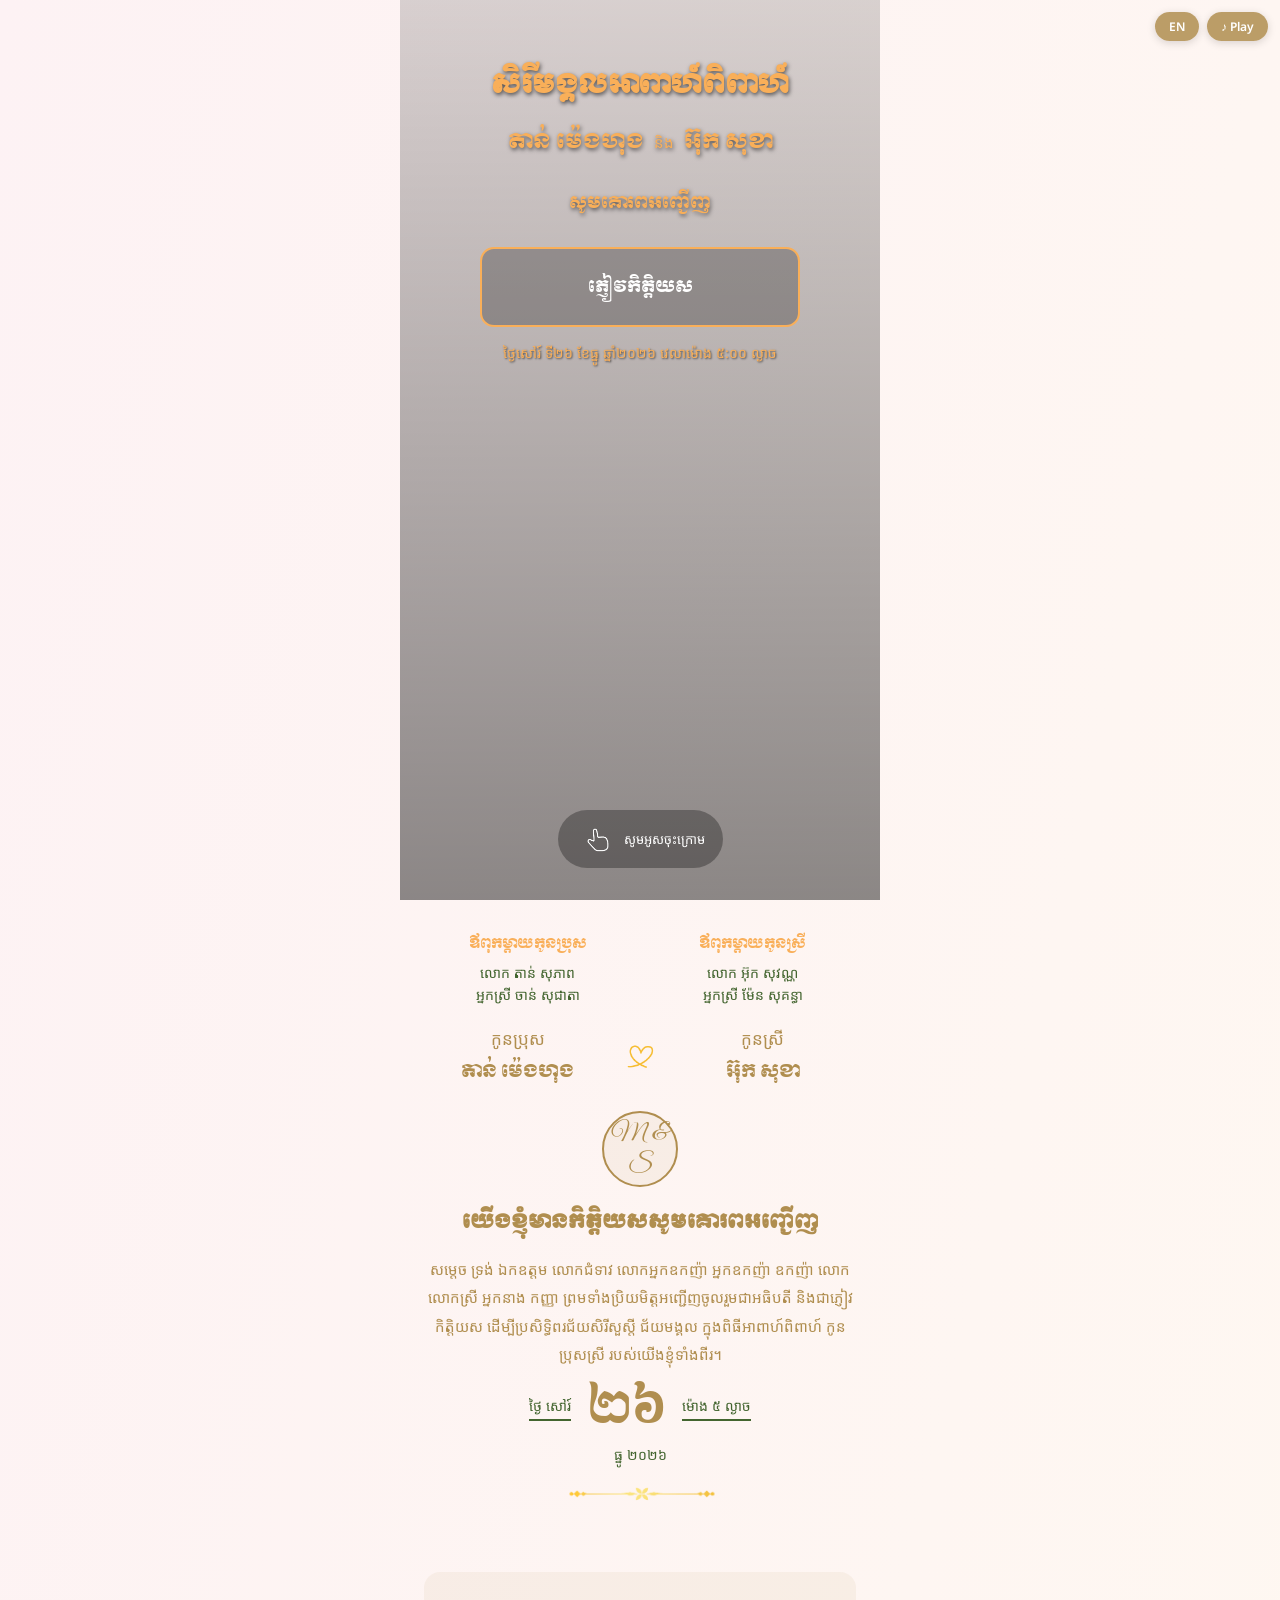
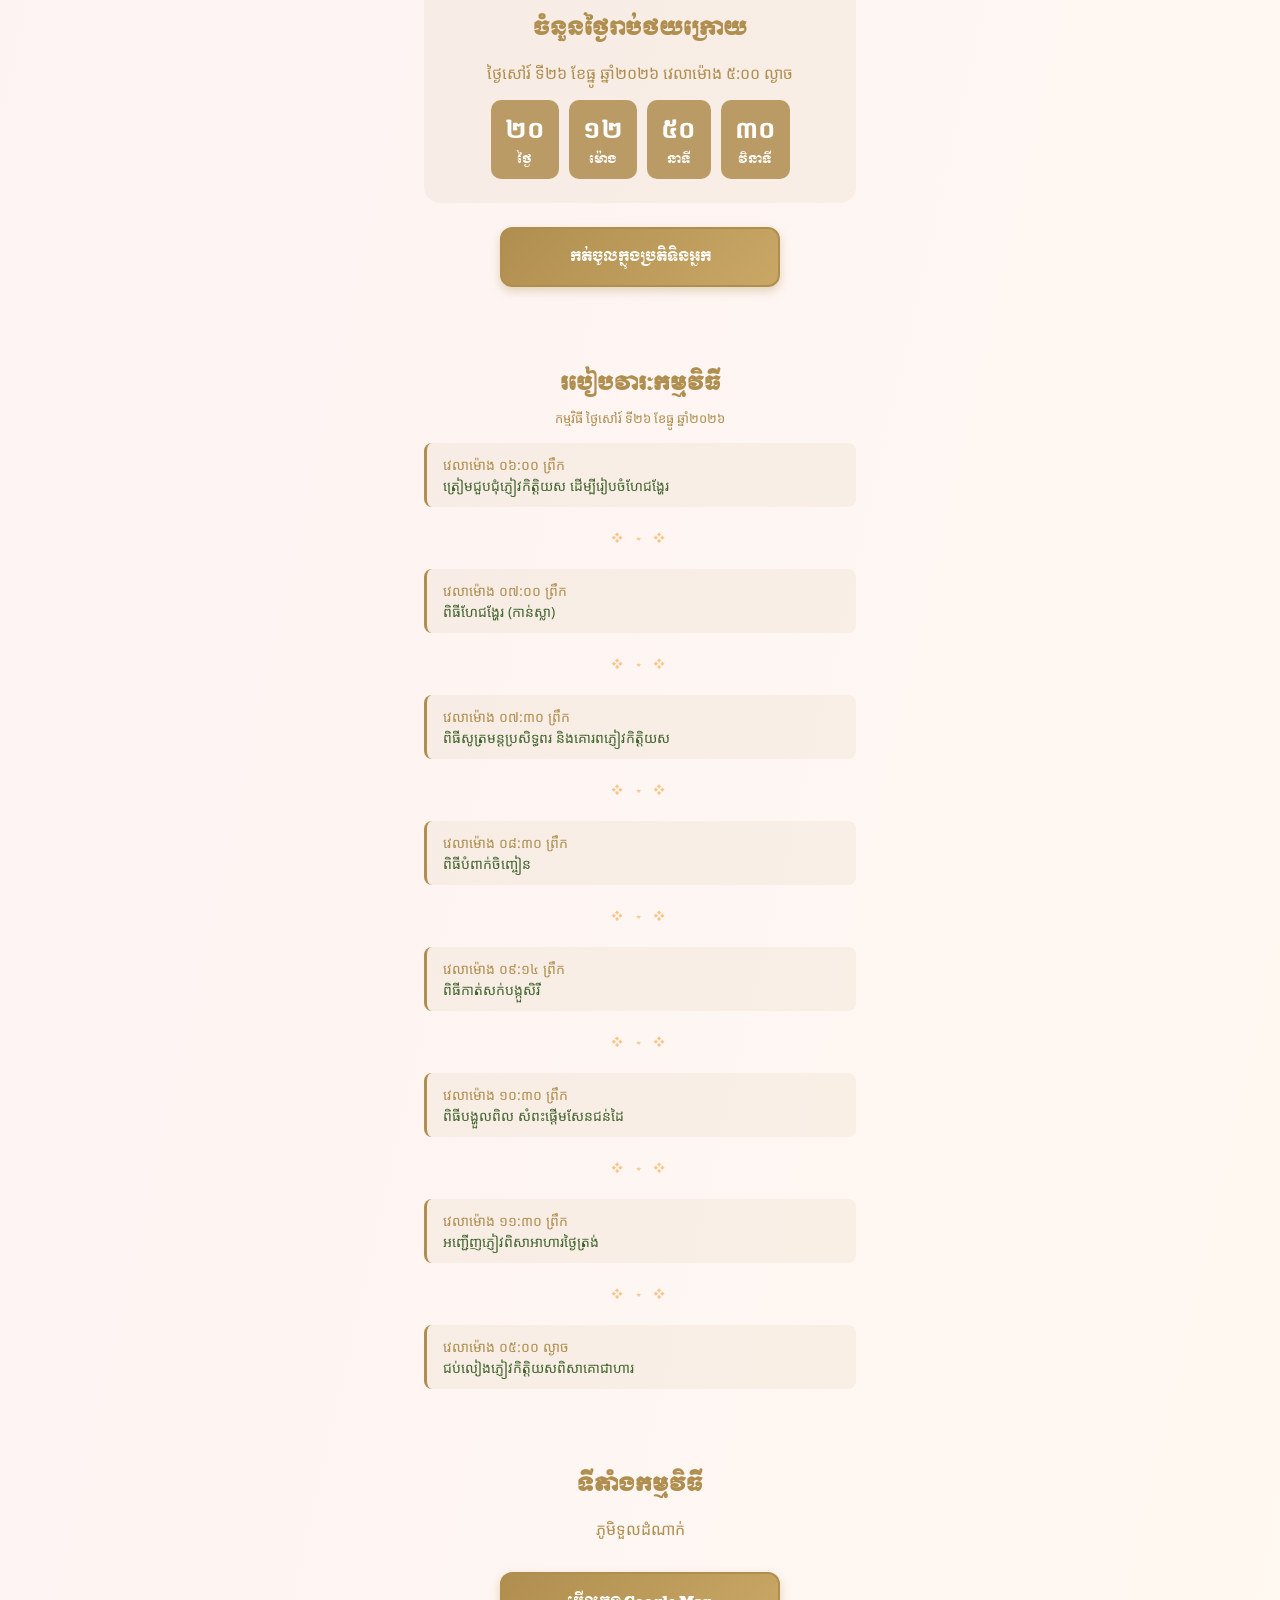
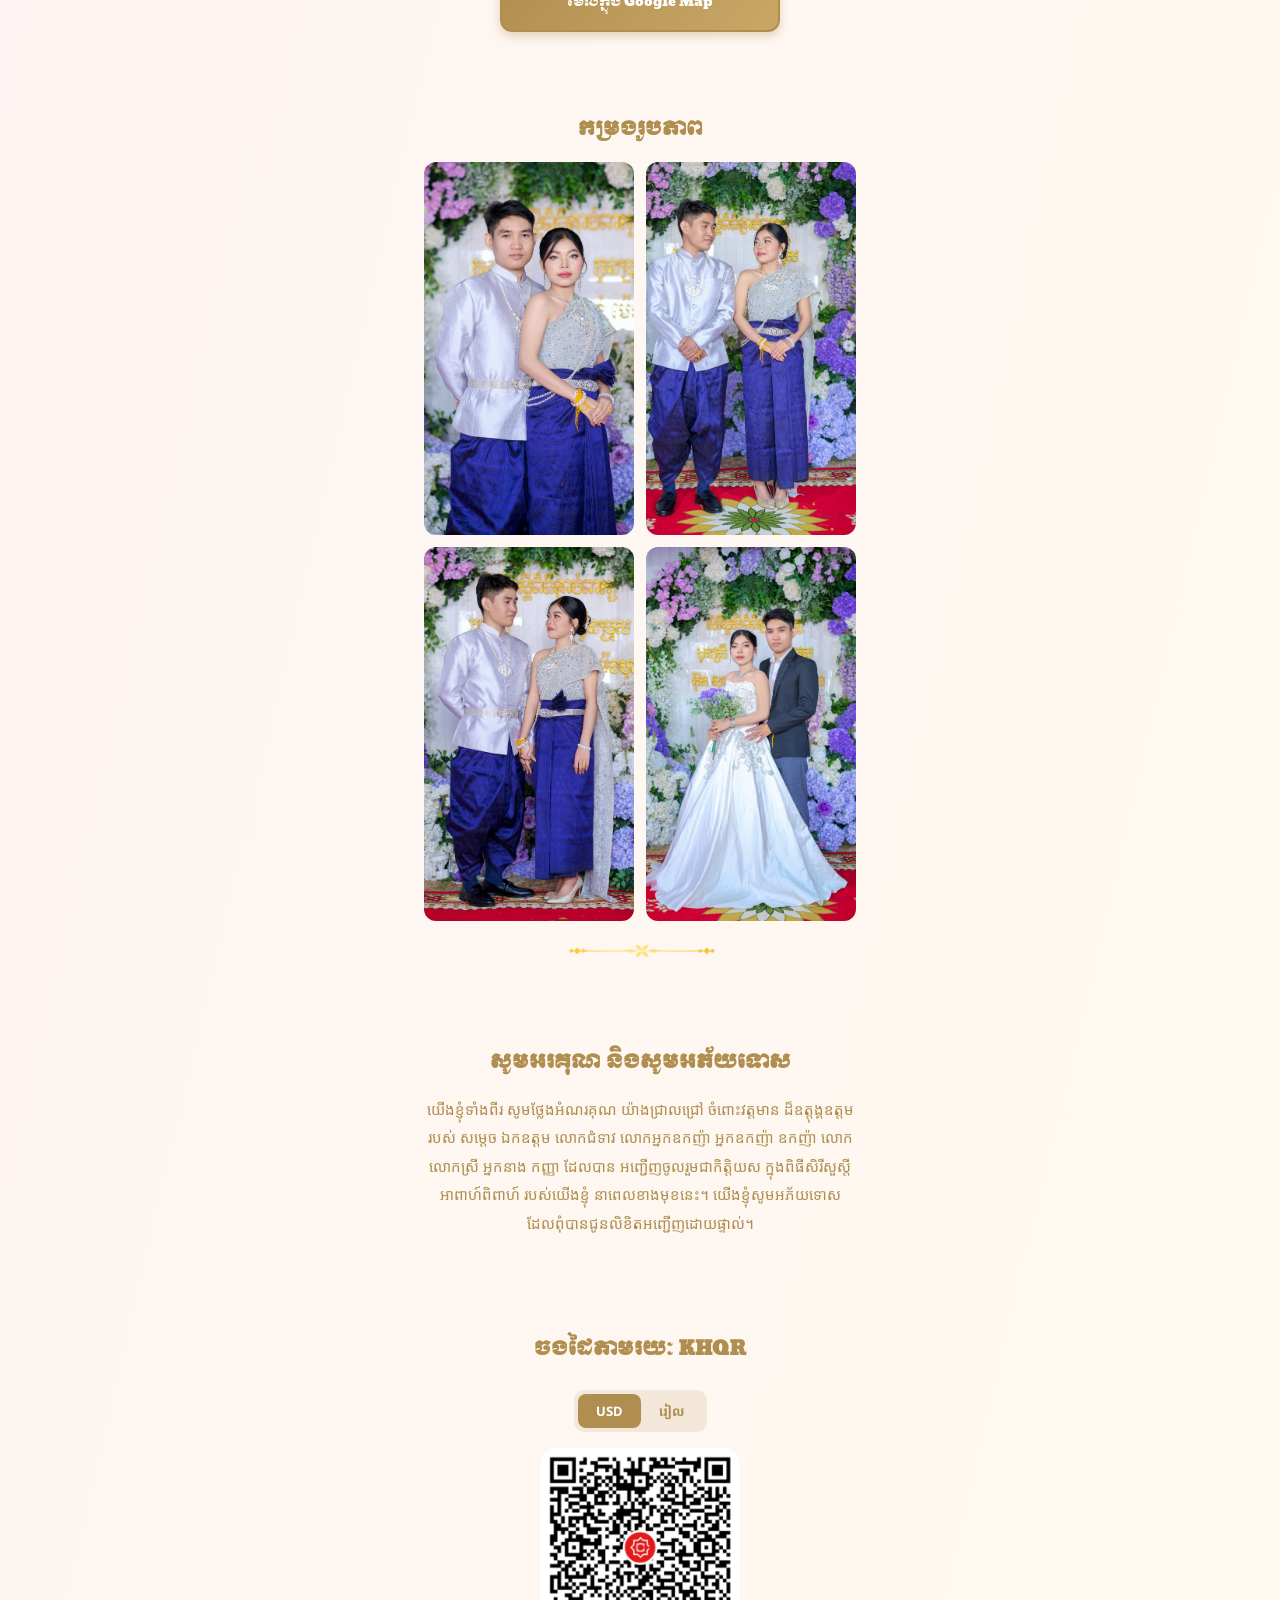
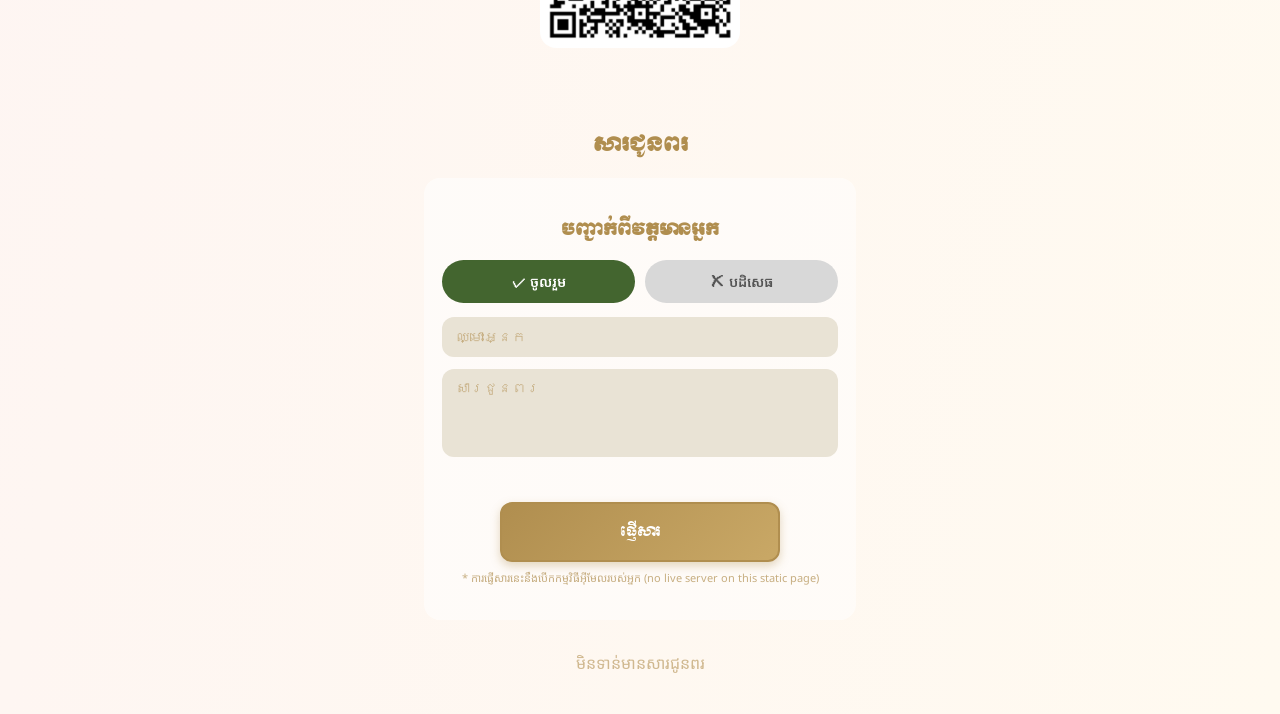
==== docs/index.html @ c8a04f52 "Expand wedding schedule with full ceremony program, remove bold text Adds the 8-step traditional cer" ====
<!DOCTYPE html>
<html lang="km">
<head>
  <meta charset="UTF-8" />
  <meta name="viewport" content="width=device-width, initial-scale=1, viewport-fit=cover" />
  <title>អាពាហ៍ពិពាហ៍ តាន់ ម៉េងហុង & អ៊ុក សុខា</title>
  <meta name="description" content="សូមគោរពអញ្ជើញ តាន់ ម៉េងហុង និង អ៊ុក សុខា" />
  <link rel="stylesheet" href="./css/style.css" />
</head>
<body>
  <div class="floating-controls">
    <button class="pill-btn" id="lang-toggle">EN</button>
    <button class="pill-btn" id="music-toggle">♪ Play</button>
  </div>

  <div class="page">

    <!-- ===== Cover / Hero ===== -->
    <section class="hero" style="background-image: url('https://images.unsplash.com/photo-1519741497674-611481863552?w=900&q=80');">
      <h1 class="khmer-title" data-km="សិរីមង្គលអាពាហ៍ពិពាហ៍" data-en="Wedding Ceremony">សិរីមង្គលអាពាហ៍ពិពាហ៍</h1>

      <div class="names-row khmer-title">
        <span>តាន់ ម៉េងហុង</span>
        <span style="font-family: 'Noto Sans Khmer', sans-serif; font-size: 15px;">និង</span>
        <span>អ៊ុក សុខា</span>
      </div>

      <p class="greeting khmer-title" data-km="សូមគោរពអញ្ជើញ" data-en="You are cordially invited">សូមគោរពអញ្ជើញ</p>

      <div class="guest-frame khmer-title" role="img" aria-label="Guest name">
        <span id="guest-name">ភ្ញៀវកិត្តិយស</span>
      </div>

      <p class="event-datetime" data-km="ថ្ងៃសៅរ៍ ទី២៦ ខែធ្នូ ឆ្នាំ២០២៦ វេលាម៉ោង ៥:០០ ល្ងាច" data-en="Saturday, 26 December 2026, 5:00 PM">
        ថ្ងៃសៅរ៍ ទី២៦ ខែធ្នូ ឆ្នាំ២០២៦ វេលាម៉ោង ៥:០០ ល្ងាច
      </p>

      <div class="scroll-indicator">
        <img src="./img/scroll.gif" alt="scroll down" />
        <div>
          <div data-km="សូមអូសចុះក្រោម" data-en="Scroll down">សូមអូសចុះក្រោម</div>
        </div>
      </div>
    </section>

    <!-- ===== Couple / Invitation body ===== -->
    <section id="invitation">
      <div class="parents-row reveal">
        <div class="parents-col">
          <div class="side-label">ឪពុកម្តាយកូនប្រុស</div>
          <div class="parent-name">លោក តាន់ សុភាព</div>
          <div class="parent-name">អ្នកស្រី ចាន់ សុជាតា</div>
        </div>
        <div class="parents-col">
          <div class="side-label">ឪពុកម្តាយកូនស្រី</div>
          <div class="parent-name">លោក អ៊ុក សុវណ្ណ</div>
          <div class="parent-name">អ្នកស្រី ម៉ែន សុគន្ធា</div>
        </div>
      </div>

      <div class="couple-row reveal">
        <div class="couple-col">
          <div class="label">កូនប្រុស</div>
          <div class="name">តាន់ ម៉េងហុង</div>
        </div>
        <img class="heart" src="./img/heartgold.png" alt="heart" />
        <div class="couple-col">
          <div class="label">កូនស្រី</div>
          <div class="name">អ៊ុក សុខា</div>
        </div>
      </div>

      <div class="monogram-badge reveal">
        <div class="ring">M & S</div>
      </div>

      <h2 class="reveal" data-km="យើងខ្ញុំមានកិត្តិយសសូមគោរពអញ្ជើញ" data-en="With great honor, we invite you">យើងខ្ញុំមានកិត្តិយសសូមគោរពអញ្ជើញ</h2>
      <p class="invitation-body reveal">សម្តេច ទ្រង់ ឯកឧត្តម លោកជំទាវ លោកអ្នកឧកញ៉ា អ្នកឧកញ៉ា ឧកញ៉ា លោក លោកស្រី អ្នកនាង កញ្ញា ព្រមទាំងប្រិយមិត្តអញ្ជើញចូលរួមជាអធិបតី និងជាភ្ញៀវកិត្តិយស ដើម្បីប្រសិទ្ធិពរជ័យសិរីសួស្តី ជ័យមង្គល ក្នុងពិធីអាពាហ៍ពិពាហ៍ កូនប្រុសស្រី របស់យើងខ្ញុំទាំងពីរ។</p>

      <div class="save-the-date reveal">
        <span class="day-name">ថ្ងៃ សៅរ៍</span>
        <span class="day-number">២៦</span>
        <span class="time-short">ម៉ោង ៥ ល្ងាច</span>
      </div>
      <div class="save-the-date-month reveal">ធ្នូ ២០២៦</div>

      <img class="divider-img reveal" src="./img/underline-kbach-2.png" alt="" />
    </section>

    <!-- ===== Countdown ===== -->
    <section>
      <div class="countdown-wrap reveal zoom">
        <h2 data-km="ចំនួនថ្ងៃរាប់ថយក្រោយ" data-en="Counting down">ចំនួនថ្ងៃរាប់ថយក្រោយ</h2>
        <p>ថ្ងៃសៅរ៍ ទី២៦ ខែធ្នូ ឆ្នាំ២០២៦ វេលាម៉ោង ៥:០០ ល្ងាច</p>
        <div class="countdown-grid" id="countdown" data-target="2026-12-26T17:00:00">
          <div class="countdown-box"><span class="num" id="cd-days">០</span><span class="unit">ថ្ងៃ</span></div>
          <div class="countdown-box"><span class="num" id="cd-hours">០</span><span class="unit">ម៉ោង</span></div>
          <div class="countdown-box"><span class="num" id="cd-mins">០</span><span class="unit">នាទី</span></div>
          <div class="countdown-box"><span class="num" id="cd-secs">០</span><span class="unit">វិនាទី</span></div>
        </div>
      </div>
      <button class="btn-gold reveal" id="add-calendar"
        data-datetime="2026-12-26T17:00:00"
        data-title="អាពាហ៍ពិពាហ៍ តាន់ ម៉េងហុង & អ៊ុក សុខា"
        data-location="ភូមិទួលដំណាក់">
        កត់ចូលក្នុងប្រតិទិនអ្នក
      </button>
    </section>

    <!-- ===== Schedule ===== -->
    <section id="schedule">
      <h2 class="reveal" data-km="របៀបវារៈកម្មវិធី" data-en="Program Schedule">របៀបវារៈកម្មវិធី</h2>
      <p class="schedule-subtitle reveal">កម្មវិធី ថ្ងៃសៅរ៍ ទី២៦ ខែធ្នូ ឆ្នាំ២០២៦</p>
      <div class="schedule-list">
        <div class="schedule-item reveal">
          <span class="time">វេលាម៉ោង ០៦:០០ ព្រឹក</span>
          <span class="title">ត្រៀមជួបជុំភ្ញៀវកិត្តិយស ដើម្បីរៀបចំហែជង្ហែរ</span>
        </div>
        <div class="flourish-divider">❖ ⋆ ❖</div>
        <div class="schedule-item reveal">
          <span class="time">វេលាម៉ោង ០៧:០០ ព្រឹក</span>
          <span class="title">ពិធីហែជង្ហែរ (កាន់ស្លា)</span>
        </div>
        <div class="flourish-divider">❖ ⋆ ❖</div>
        <div class="schedule-item reveal">
          <span class="time">វេលាម៉ោង ០៧:៣០ ព្រឹក</span>
          <span class="title">ពិធីសូត្រមន្តប្រសិទ្ធពរ និងគោរពភ្ញៀវកិត្តិយស</span>
        </div>
        <div class="flourish-divider">❖ ⋆ ❖</div>
        <div class="schedule-item reveal">
          <span class="time">វេលាម៉ោង ០៨:៣០ ព្រឹក</span>
          <span class="title">ពិធីបំពាក់ចិញ្ចៀន</span>
        </div>
        <div class="flourish-divider">❖ ⋆ ❖</div>
        <div class="schedule-item reveal">
          <span class="time">វេលាម៉ោង ០៩:១៤ ព្រឹក</span>
          <span class="title">ពិធីកាត់សក់បង្កួសិរី</span>
        </div>
        <div class="flourish-divider">❖ ⋆ ❖</div>
        <div class="schedule-item reveal">
          <span class="time">វេលាម៉ោង ១០:៣០ ព្រឹក</span>
          <span class="title">ពិធីបង្ហួលពិល សំពះផ្ដើមសែនជន់ដៃ</span>
        </div>
        <div class="flourish-divider">❖ ⋆ ❖</div>
        <div class="schedule-item reveal">
          <span class="time">វេលាម៉ោង ១១:៣០ ព្រឹក</span>
          <span class="title">អញ្ជើញភ្ញៀវពិសាអាហារថ្ងៃត្រង់</span>
        </div>
        <div class="flourish-divider">❖ ⋆ ❖</div>
        <div class="schedule-item reveal">
          <span class="time">វេលាម៉ោង ០៥:០០ ល្ងាច</span>
          <span class="title">ជប់លៀងភ្ញៀវកិត្តិយសពិសាគោជាហារ</span>
        </div>
      </div>
    </section>

    <!-- ===== Location ===== -->
    <section id="location">
      <h2 class="reveal" data-km="ទីតាំងកម្មវិធី" data-en="Venue">ទីតាំងកម្មវិធី</h2>
      <p class="reveal">ភូមិទួលដំណាក់</p>
      <a class="btn-gold reveal" style="margin-top:16px; display:inline-flex;"
         href="https://www.google.com/maps?q=%E1%9E%97%E1%9E%BC%E1%9E%98%E1%9E%B7%E1%9E%91%E1%9E%BD%E1%9E%9B%E1%9E%8A%E1%9F%86%E1%9E%8E%E1%9E%B6%E1%9E%80%E1%9F%8B"
         target="_blank" rel="noopener noreferrer">
        មើលក្នុង Google Map
      </a>
    </section>

    <!-- ===== Gallery ===== -->
    <section id="gallery">
      <h2 class="reveal" data-km="កម្រងរូបភាព" data-en="Photo Gallery">កម្រងរូបភាព</h2>
      <div class="gallery-grid">
        <img class="reveal" src="./img/gallery_1.jpg" alt="Photo" loading="lazy" />
        <img class="reveal" src="./img/gallery_2.jpg" alt="Photo" loading="lazy" />
        <img class="reveal" src="./img/gallery_3.jpg" alt="Photo" loading="lazy" />
        <img class="reveal" src="./img/gallery_4.jpg" alt="Photo" loading="lazy" />
      </div>
      <img class="divider-img reveal" src="./img/underline-kbach-2.png" alt="" />
    </section>
    <div class="lightbox" id="lightbox">
      <img id="lightbox-img" src="" alt="" />
    </div>

    <!-- ===== Thank you ===== -->
    <section>
      <h2 class="reveal" data-km="សូមអរគុណ និងសូមអភ័យទោស" data-en="Thank You">សូមអរគុណ និងសូមអភ័យទោស</h2>
      <p class="invitation-body reveal">យើងខ្ញុំទាំងពីរ សូមថ្លែងអំណរគុណ យ៉ាងជ្រាលជ្រៅ ចំពោះវត្តមាន ដ៏ឧត្តុង្គឧត្តមរបស់ សម្តេច ឯកឧត្តម លោកជំទាវ លោកអ្នកឧកញ៉ា អ្នកឧកញ៉ា ឧកញ៉ា លោក លោកស្រី អ្នកនាង កញ្ញា ដែលបាន អញ្ជើញចូលរួមជាកិត្តិយស ក្នុងពិធីសិរីសួស្តីអាពាហ៍ពិពាហ៍ របស់យើងខ្ញុំ នាពេលខាងមុខនេះ។ យើងខ្ញុំសូមអភ័យទោស ដែលពុំបានជូនលិខិតអញ្ជើញដោយផ្ទាល់។</p>
    </section>

    <!-- ===== KHQR ===== -->
    <section id="khqr">
      <h2 class="reveal" data-km="ចងដៃតាមរយៈ KHQR" data-en="Gift via KHQR">ចងដៃតាមរយៈ KHQR</h2>
      <div class="qr-toggle reveal">
        <button id="qr-usd-btn" class="active">USD</button>
        <button id="qr-khr-btn">រៀល</button>
      </div>
      <div class="qr-image-wrap reveal">
        <img id="qr-image" src="./img/qr_usd.png"
             data-usd="./img/qr_usd.png"
             data-khr="" alt="KHQR" />
      </div>
    </section>

    <!-- ===== RSVP / Wishes ===== -->
    <section id="messages">
      <h2 class="reveal" data-km="សារជូនពរ" data-en="Wishes">សារជូនពរ</h2>
      <div class="rsvp-card reveal">
        <h2 style="font-size:16px;" data-km="បញ្ជាក់ពីវត្តមានអ្នក" data-en="Confirm your attendance">បញ្ជាក់ពីវត្តមានអ្នក</h2>
        <form id="rsvp-form" data-contact-email="">
          <input type="hidden" id="rsvp-status" name="status" value="attend" />
          <div class="rsvp-toggle">
            <button type="button" id="rsvp-attend">✓ ចូលរួម</button>
            <button type="button" id="rsvp-decline">✗ បដិសេធ</button>
          </div>
          <input type="text" name="name" placeholder="ឈ្មោះអ្នក" required />
          <textarea name="message" rows="4" placeholder="សារជូនពរ" required></textarea>
          <div class="error-text" id="rsvp-error"></div>
          <button type="submit" class="btn-gold" style="width:100%;">ផ្ញើសារ</button>
        </form>
        <p style="font-size:11px; opacity:0.7; margin-top:8px;">* ការផ្ញើសារនេះនឹងបើកកម្មវិធីអ៊ីមែលរបស់អ្នក (no live server on this static page)</p>
      </div>

      <div class="wishes-wall" id="wishes-wall">
        <div class="empty-wishes" id="empty-wishes">មិនទាន់មានសារជូនពរ</div>
      </div>
    </section>

    <!-- ===== Footer ===== -->
  </div>

  <script src="./js/main.js"></script>
</body>
</html>
---- docs/css/style.css ----
@import url("https://fonts.googleapis.com/css2?family=Moul&family=Noto+Sans+Khmer:wght@300;400;500;600;700&family=Battambang:wght@400;700&family=Great+Vibes&display=swap");

:root {
  --gold: #b08e4f;
  --gold-light: #f9af59;
  --green-dark: #43652f;
  --pink: #fdf2f4;
  --yellow: #fffaf0;
  --cream: #fffdf8;
  --rose: #f43f5e;
}

* {
  box-sizing: border-box;
}

html,
body {
  margin: 0;
  padding: 0;
  font-family: "Noto Sans Khmer", "Battambang", sans-serif;
  background: linear-gradient(to bottom right, var(--pink), var(--yellow));
  color: var(--gold);
  -webkit-font-smoothing: antialiased;
}

.khmer-title {
  font-family: "Moul", "Noto Sans Khmer", sans-serif;
}

a {
  text-decoration: none;
  color: inherit;
}

img {
  max-width: 100%;
  display: block;
}

button {
  font-family: inherit;
  cursor: pointer;
}

.page {
  max-width: 480px;
  margin: 0 auto;
  min-height: 100vh;
  position: relative;
  overflow: hidden;
}

/* ---------- Language toggle + music toggle (floating) ---------- */
.floating-controls {
  position: fixed;
  top: 12px;
  right: 12px;
  z-index: 50;
  display: flex;
  gap: 8px;
}

.pill-btn {
  background: rgba(176, 142, 79, 0.85);
  color: #fff;
  border: none;
  border-radius: 999px;
  padding: 6px 14px;
  font-size: 12px;
  font-weight: 600;
  box-shadow: 0 2px 8px rgba(0, 0, 0, 0.15);
  display: flex;
  align-items: center;
  gap: 4px;
}

/* ---------- Hero / Cover ---------- */
.hero {
  position: relative;
  min-height: 100vh;
  background-size: cover;
  background-position: center;
  display: flex;
  flex-direction: column;
  align-items: center;
  justify-content: flex-start;
  text-align: center;
  padding: 48px 24px 32px;
  color: var(--gold-light);
}

.hero::before {
  content: "";
  position: absolute;
  inset: 0;
  background: linear-gradient(to bottom, rgba(0, 0, 0, 0.15), rgba(0, 0, 0, 0.45));
  z-index: 0;
}

.hero > * {
  position: relative;
  z-index: 1;
}

.hero h1 {
  font-size: 26px;
  line-height: 1.6;
  text-shadow: 1px 2px 4px rgba(0, 0, 0, 0.6);
  margin: 16px 0 0;
}

.hero .names-row {
  display: flex;
  align-items: center;
  justify-content: center;
  gap: 10px;
  margin-top: 18px;
  font-size: 20px;
  text-shadow: 1px 2px 4px rgba(0, 0, 0, 0.6);
}

.hero .greeting {
  margin-top: 28px;
  font-size: 16px;
  text-shadow: 1px 2px 4px rgba(0, 0, 0, 0.6);
}

.guest-frame {
  margin: 14px auto 0;
  width: 100%;
  max-width: 320px;
  min-height: 80px;
  border: 2px solid var(--gold-light);
  border-radius: 14px;
  background: rgba(0, 0, 0, 0.25);
  display: flex;
  align-items: center;
  justify-content: center;
  padding: 10px 16px;
  font-size: 16px;
  color: #fff;
}

.hero .event-datetime {
  margin-top: 16px;
  font-size: 14px;
  text-shadow: 1px 1px 2px rgba(0, 0, 0, 0.6);
}

.scroll-indicator {
  margin-top: auto;
  padding-top: 32px;
  display: inline-flex;
  align-items: center;
  gap: 10px;
  background: rgba(0, 0, 0, 0.3);
  border-radius: 999px;
  padding: 10px 18px;
  color: #fff;
  font-size: 13px;
}

.scroll-indicator img {
  width: 38px;
}

/* ---------- Section base ---------- */
section {
  padding: 32px 24px;
  text-align: center;
}

section h2 {
  font-family: "Moul", sans-serif;
  font-size: 19px;
  color: var(--gold);
  margin-bottom: 16px;
}

.divider-img {
  width: 160px;
  margin: 16px auto 0;
}

/* ---------- Couple / invitation ---------- */
.couple-row {
  display: flex;
  align-items: center;
  justify-content: center;
  gap: 14px;
  margin-bottom: 24px;
}

.couple-col {
  flex: 1;
}

.couple-col .label {
  font-size: 17px;
  color: var(--gold);
  margin-bottom: 6px;
}

.couple-col .name {
  font-family: "Moul", sans-serif;
  font-size: 17px;
  color: var(--gold);
}

.couple-row .heart {
  width: 30px;
  flex-shrink: 0;
}

section .invitation-body {
  font-size: 15px;
  line-height: 1.9;
  color: var(--gold);
}

section h2.left {
  font-size: 17px;
}

/* ---------- Parents row ---------- */
.parents-row {
  display: flex;
  gap: 18px;
  justify-content: center;
  margin-bottom: 20px;
}

.parents-col {
  flex: 1;
  text-align: center;
}

.parents-col .side-label {
  font-family: "Moul", sans-serif;
  font-size: 13px;
  color: var(--gold-light);
  margin-bottom: 6px;
}

.parents-col .parent-name {
  font-size: 14px;
  color: var(--green-dark);
  line-height: 1.6;
}

/* ---------- Monogram badge ---------- */
.monogram-badge {
  display: flex;
  align-items: center;
  justify-content: center;
  margin: 8px auto 18px;
}

.monogram-badge .ring {
  width: 76px;
  height: 76px;
  border-radius: 50%;
  border: 2px solid var(--gold);
  background: rgba(176, 142, 79, 0.08);
  display: flex;
  align-items: center;
  justify-content: center;
  font-family: "Great Vibes", "Moul", cursive, sans-serif;
  font-size: 26px;
  color: var(--gold);
  letter-spacing: 1px;
}

/* ---------- Save-the-date block ---------- */
.save-the-date {
  display: flex;
  align-items: center;
  justify-content: center;
  gap: 16px;
  margin: 18px 0;
}

.save-the-date .day-name {
  font-size: 14px;
  color: var(--green-dark);
  border-bottom: 2px solid var(--green-dark);
  padding-bottom: 4px;
}

.save-the-date .day-number {
  font-family: "Moul", sans-serif;
  font-size: 44px;
  color: var(--gold);
  line-height: 1;
}

.save-the-date .time-short {
  font-size: 14px;
  color: var(--green-dark);
  border-bottom: 2px solid var(--green-dark);
  padding-bottom: 4px;
}

.save-the-date-month {
  text-align: center;
  font-size: 14px;
  color: var(--green-dark);
  margin-top: -4px;
}

/* ---------- Flourish divider (schedule items) ---------- */
.flourish-divider {
  text-align: center;
  color: var(--gold-light);
  font-size: 13px;
  letter-spacing: 4px;
  margin: 8px 0;
  opacity: 0.7;
}

/* ---------- Countdown ---------- */
.countdown-wrap {
  background: rgba(176, 142, 79, 0.08);
  border-radius: 16px;
  padding: 24px 12px;
}

.countdown-grid {
  display: flex;
  gap: 10px;
  justify-content: center;
  flex-wrap: wrap;
  margin-top: 16px;
}

.countdown-box {
  background: rgba(176, 142, 79, 0.85);
  color: #fff;
  border-radius: 10px;
  padding: 10px 14px;
  min-width: 64px;
}

.countdown-box .num {
  display: block;
  font-size: 26px;
  font-weight: 700;
}

.countdown-box .unit {
  display: block;
  font-size: 11px;
  margin-top: 4px;
  font-family: "Moul", sans-serif;
}

.btn-gold {
  display: inline-flex;
  align-items: center;
  justify-content: center;
  margin-top: 24px;
  width: 100%;
  max-width: 280px;
  height: 60px;
  border-radius: 12px;
  border: 2px solid var(--gold);
  background: linear-gradient(135deg, var(--gold), #c9a866);
  color: #fff;
  font-family: "Moul", sans-serif;
  font-size: 13px;
  box-shadow: 0 4px 10px rgba(176, 142, 79, 0.35);
}

.btn-gold:active {
  transform: scale(0.97);
}

/* ---------- Schedule ---------- */
.schedule-list {
  margin-top: 16px;
  display: flex;
  flex-direction: column;
  gap: 14px;
}

.schedule-item {
  background: rgba(176, 142, 79, 0.08);
  border-left: 3px solid var(--gold);
  border-radius: 8px;
  padding: 12px 16px;
  text-align: left;
  display: flex;
  flex-direction: column;
  gap: 2px;
}

.schedule-item .time {
  font-weight: 400;
  color: var(--gold);
  font-size: 14px;
}

.schedule-item .title {
  font-weight: 400;
  font-size: 14px;
  color: var(--green-dark);
}

.schedule-subtitle {
  font-weight: 400;
  color: var(--gold);
  font-size: 13px;
  margin-top: -8px;
  margin-bottom: 8px;
}

/* ---------- Location ---------- */
.map-frame {
  width: 100%;
  height: 280px;
  border: 0;
  border-radius: 12px;
  margin-top: 16px;
}

/* ---------- Gallery ---------- */
.gallery-grid {
  display: grid;
  grid-template-columns: 1fr 1fr;
  gap: 12px;
  margin-top: 16px;
}

.gallery-grid img {
  width: 100%;
  aspect-ratio: 9/16;
  object-fit: cover;
  border-radius: 12px;
  cursor: pointer;
  transition: transform 0.3s;
}

.gallery-grid img:hover {
  transform: scale(1.03);
}

.lightbox {
  position: fixed;
  inset: 0;
  background: rgba(0, 0, 0, 0.85);
  display: none;
  align-items: center;
  justify-content: center;
  z-index: 100;
  padding: 24px;
}

.lightbox.open {
  display: flex;
}

.lightbox img {
  max-width: 100%;
  max-height: 90vh;
  border-radius: 8px;
}

/* ---------- KHQR ---------- */
.qr-toggle {
  display: inline-flex;
  background: rgba(176, 142, 79, 0.15);
  border-radius: 10px;
  padding: 4px;
  margin-top: 8px;
}

.qr-toggle button {
  border: none;
  background: transparent;
  padding: 8px 18px;
  font-size: 13px;
  font-weight: 700;
  border-radius: 8px;
  color: var(--gold);
}

.qr-toggle button.active {
  background: var(--gold);
  color: #fff;
}

.qr-image-wrap {
  margin-top: 16px;
  display: flex;
  justify-content: center;
}

.qr-image-wrap img {
  width: 200px;
  border-radius: 16px;
}

/* ---------- RSVP / messages ---------- */
.rsvp-card {
  background: rgba(255, 255, 255, 0.55);
  border-radius: 16px;
  padding: 24px 18px;
  margin-top: 16px;
}

.rsvp-toggle {
  display: grid;
  grid-template-columns: 1fr 1fr;
  gap: 10px;
  margin-bottom: 14px;
}

.rsvp-toggle button {
  padding: 12px 0;
  border-radius: 999px;
  border: none;
  font-weight: 600;
  background: #d8d8d8;
  color: #555;
  font-size: 14px;
}

.rsvp-toggle button.selected.attend {
  background: var(--green-dark);
  color: #fff;
}

.rsvp-toggle button.selected.decline {
  background: var(--rose);
  color: #fff;
}

.rsvp-card input,
.rsvp-card textarea {
  width: 100%;
  border: none;
  border-radius: 12px;
  background: #e9e3d5;
  padding: 12px 14px;
  font-size: 14px;
  color: var(--gold);
  margin-bottom: 12px;
  resize: none;
}

.rsvp-card input::placeholder,
.rsvp-card textarea::placeholder {
  color: rgba(176, 142, 79, 0.6);
}

.wishes-wall {
  margin-top: 24px;
  display: flex;
  flex-direction: column;
  gap: 10px;
  text-align: left;
}

.wish-item {
  background: rgba(176, 142, 79, 0.1);
  border-radius: 10px;
  padding: 12px 14px;
}

.wish-item .wish-name {
  font-weight: 700;
  font-size: 13px;
  color: var(--gold);
}

.wish-item .wish-status {
  font-size: 11px;
  margin-left: 6px;
  font-weight: 400;
}

.wish-item .wish-text {
  font-size: 13px;
  color: #555;
  margin-top: 4px;
}

.empty-wishes {
  text-align: center;
  color: rgba(176, 142, 79, 0.6);
  padding: 8px 0;
}

/* ---------- Animations ---------- */
.reveal {
  opacity: 0;
  transform: translateY(24px);
  transition: opacity 0.7s ease-out, transform 0.7s ease-out;
}

.reveal.in-view {
  opacity: 1;
  transform: translateY(0);
}

.reveal.zoom {
  transform: scale(0.9);
}

.reveal.zoom.in-view {
  transform: scale(1);
}

@keyframes slideDown {
  from {
    opacity: 0;
    transform: translateY(-20px);
  }
  to {
    opacity: 1;
    transform: translateY(0);
  }
}

.hero h1 {
  animation: slideDown 1s ease-out forwards;
}

/* ---------- Admin ---------- */
.admin-wrap {
  max-width: 720px;
  margin: 0 auto;
  padding: 32px 20px 80px;
  font-family: "Battambang", sans-serif;
}

.admin-login {
  max-width: 360px;
  margin: 80px auto;
  background: #fff;
  border-radius: 16px;
  padding: 32px;
  box-shadow: 0 4px 20px rgba(0, 0, 0, 0.08);
}

.admin-login input {
  width: 100%;
  padding: 12px;
  border-radius: 8px;
  border: 1px solid #ddd;
  margin-bottom: 14px;
}

.admin-login button,
.admin-wrap .btn {
  background: var(--gold);
  color: #fff;
  border: none;
  border-radius: 8px;
  padding: 12px 20px;
  font-weight: 600;
}

.admin-section {
  background: #fff;
  border-radius: 12px;
  padding: 20px;
  margin-bottom: 20px;
  box-shadow: 0 2px 10px rgba(0, 0, 0, 0.06);
}

.admin-section h3 {
  margin-top: 0;
  color: var(--gold);
  font-family: "Battambang", sans-serif;
}

.admin-section label {
  display: block;
  font-size: 13px;
  color: #555;
  margin: 12px 0 4px;
}

.admin-section input[type="text"],
.admin-section textarea,
.admin-section input[type="file"] {
  width: 100%;
  padding: 10px;
  border-radius: 8px;
  border: 1px solid #ddd;
  font-family: inherit;
}

.admin-section textarea {
  min-height: 80px;
}

.admin-grid-2 {
  display: grid;
  grid-template-columns: 1fr 1fr;
  gap: 12px;
}

.admin-row-item {
  display: flex;
  gap: 8px;
  align-items: center;
  margin-bottom: 8px;
}

.admin-row-item input {
  flex: 1;
}

.admin-row-item button.remove {
  background: #f43f5e;
  color: #fff;
  border: none;
  border-radius: 6px;
  padding: 8px 12px;
}

.admin-gallery-grid {
  display: grid;
  grid-template-columns: repeat(3, 1fr);
  gap: 10px;
}

.admin-gallery-grid .thumb {
  position: relative;
}

.admin-gallery-grid img {
  width: 100%;
  aspect-ratio: 1;
  object-fit: cover;
  border-radius: 8px;
}

.admin-gallery-grid .thumb button {
  position: absolute;
  top: 4px;
  right: 4px;
  background: #f43f5e;
  color: #fff;
  border: none;
  border-radius: 999px;
  width: 22px;
  height: 22px;
  font-size: 12px;
  line-height: 1;
}

.admin-msg-item {
  border-bottom: 1px solid #eee;
  padding: 10px 0;
  display: flex;
  justify-content: space-between;
  gap: 12px;
  align-items: flex-start;
}

.admin-msg-item .meta {
  font-size: 12px;
  color: #999;
}

.admin-topbar {
  display: flex;
  justify-content: space-between;
  align-items: center;
  margin-bottom: 20px;
}

.save-toast {
  position: fixed;
  bottom: 20px;
  left: 50%;
  transform: translateX(-50%);
  background: var(--green-dark);
  color: #fff;
  padding: 10px 20px;
  border-radius: 999px;
  font-size: 13px;
  opacity: 0;
  transition: opacity 0.3s;
  pointer-events: none;
}

.save-toast.show {
  opacity: 1;
}

.error-text {
  color: #f43f5e;
  font-size: 13px;
  text-align: center;
  margin-top: -6px;
  margin-bottom: 10px;
}
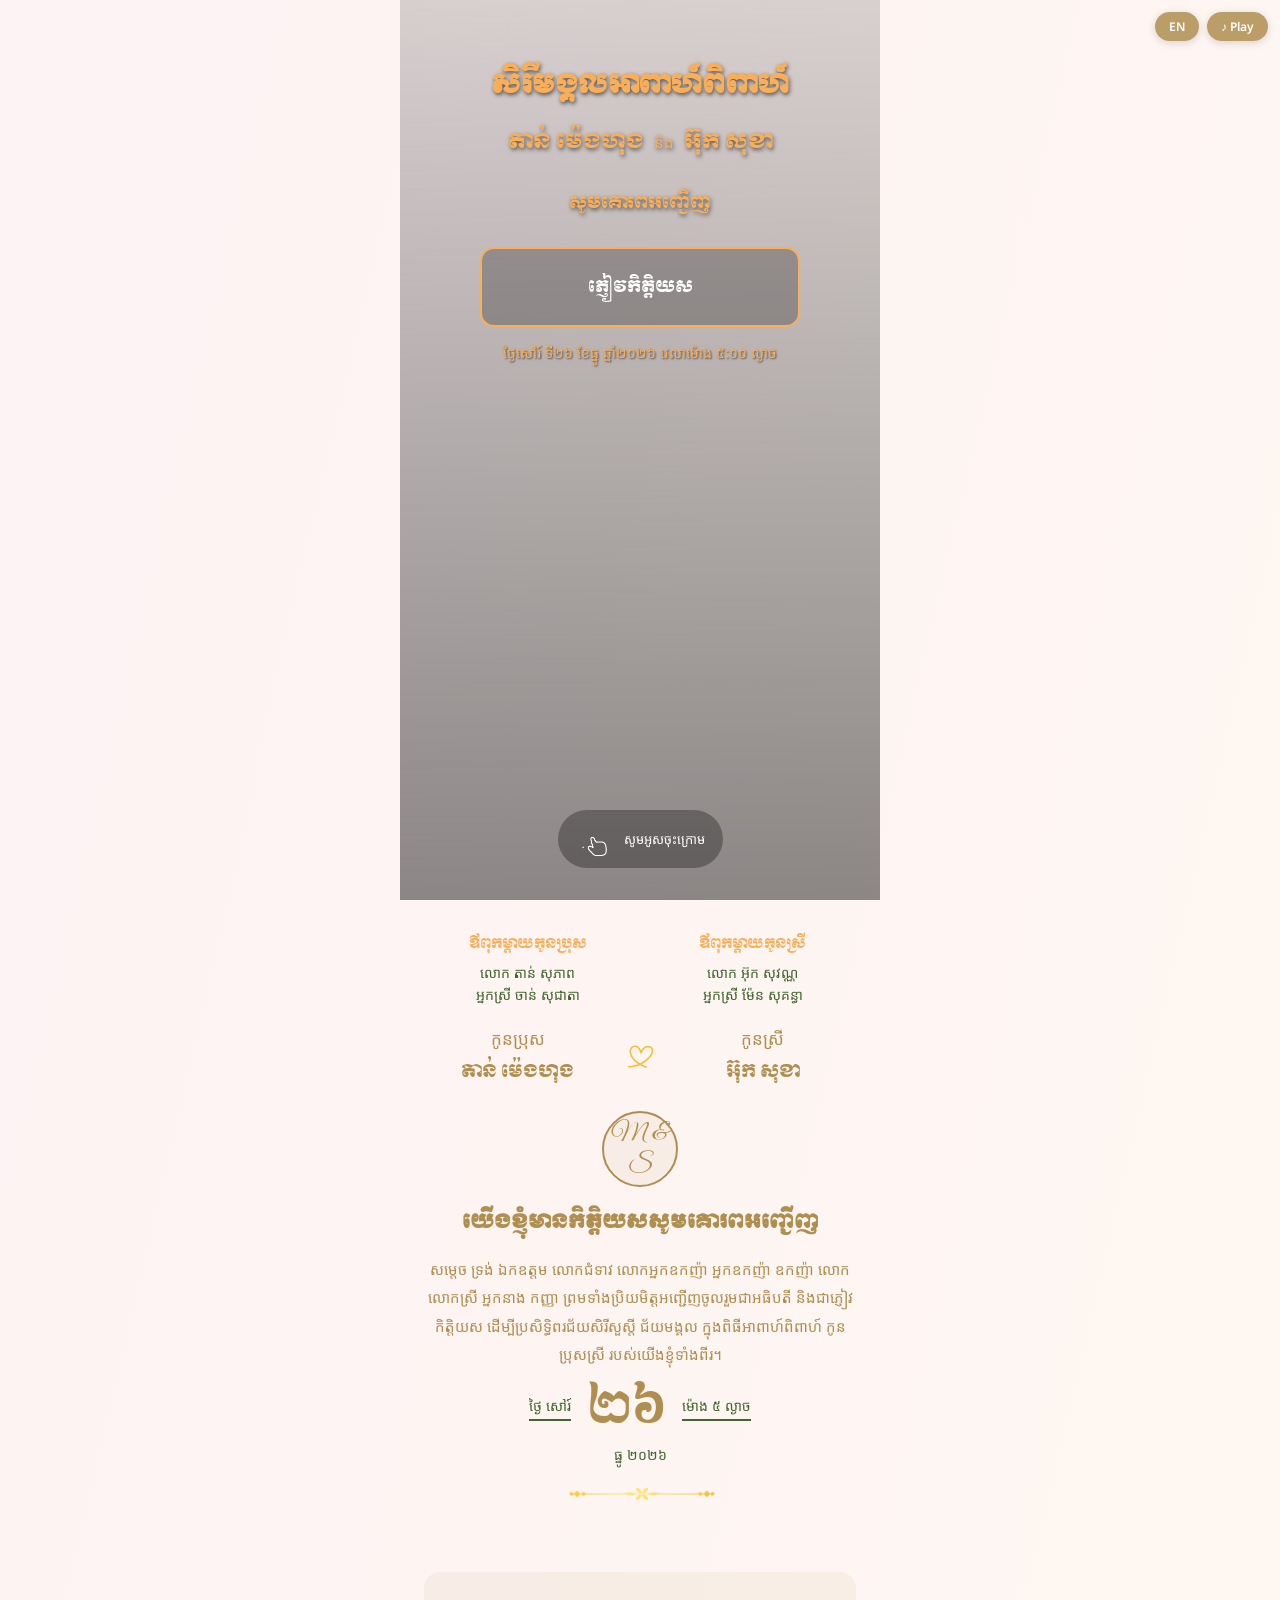
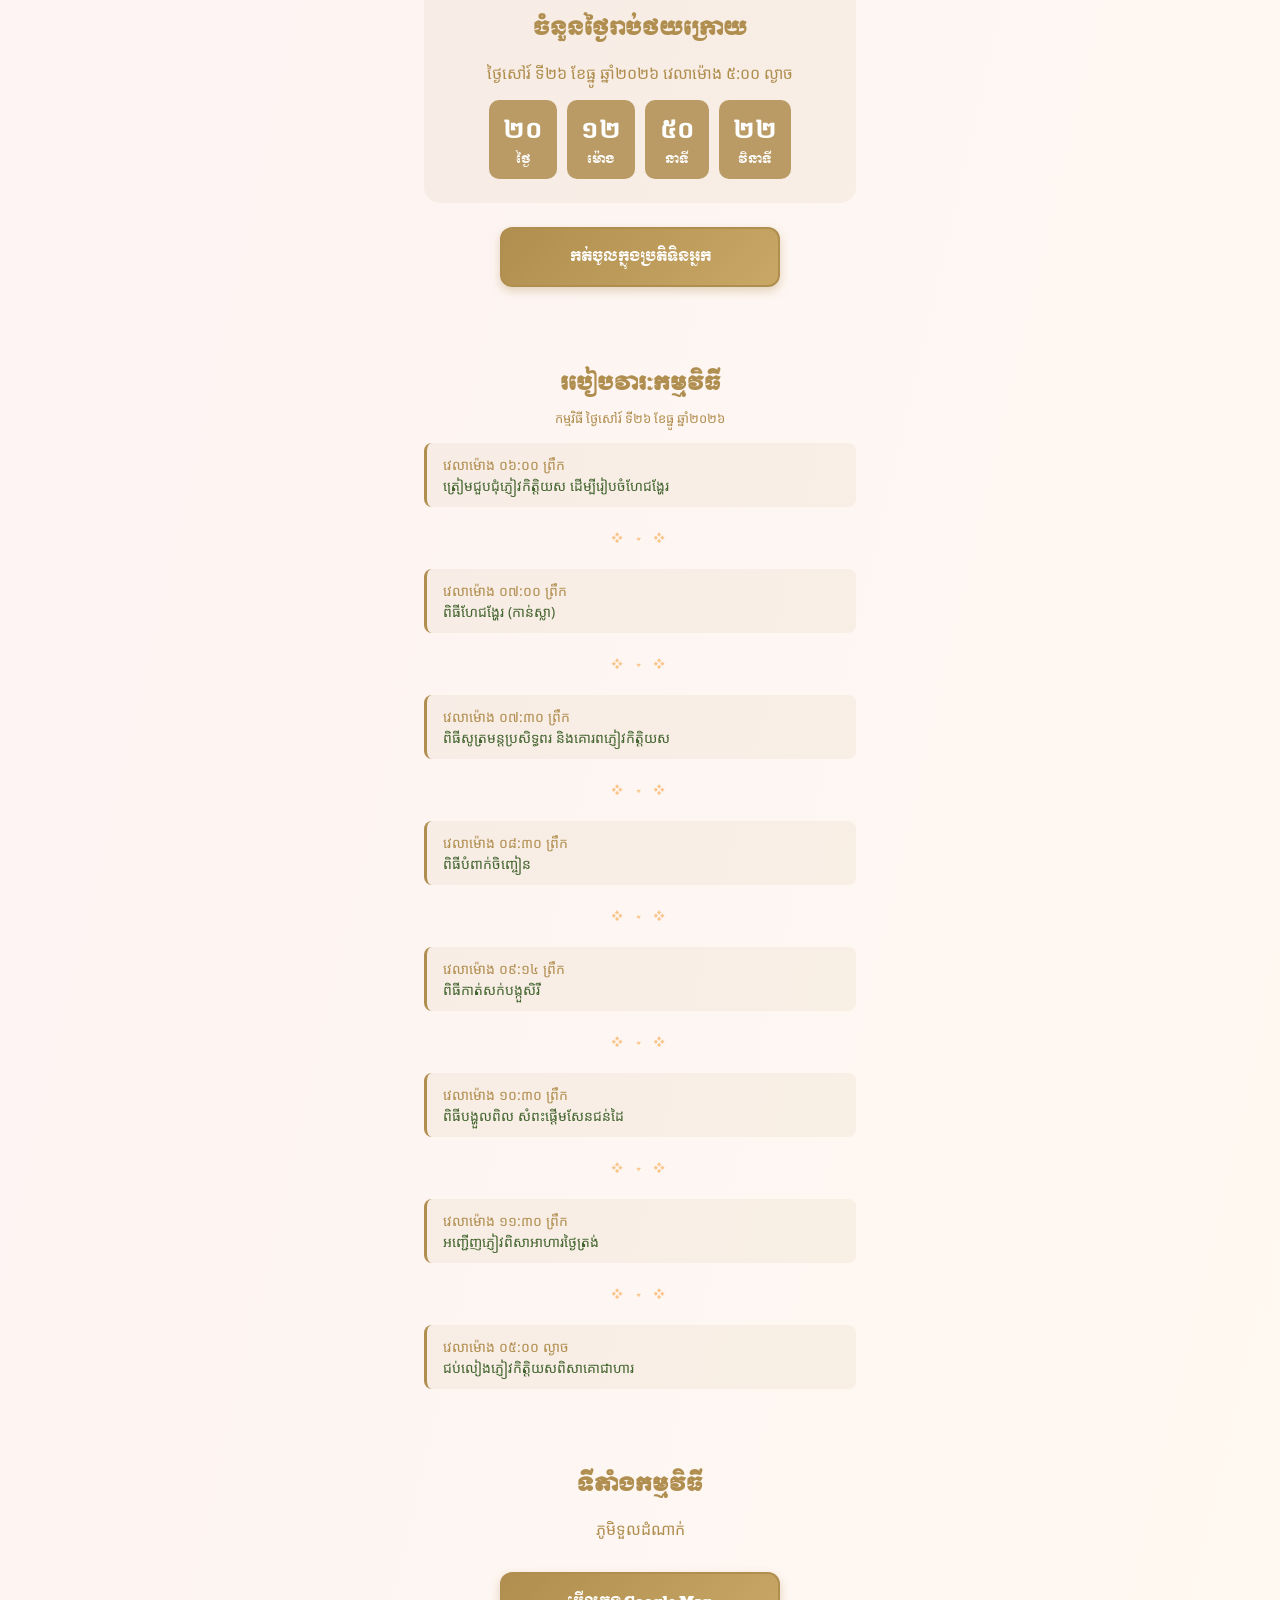
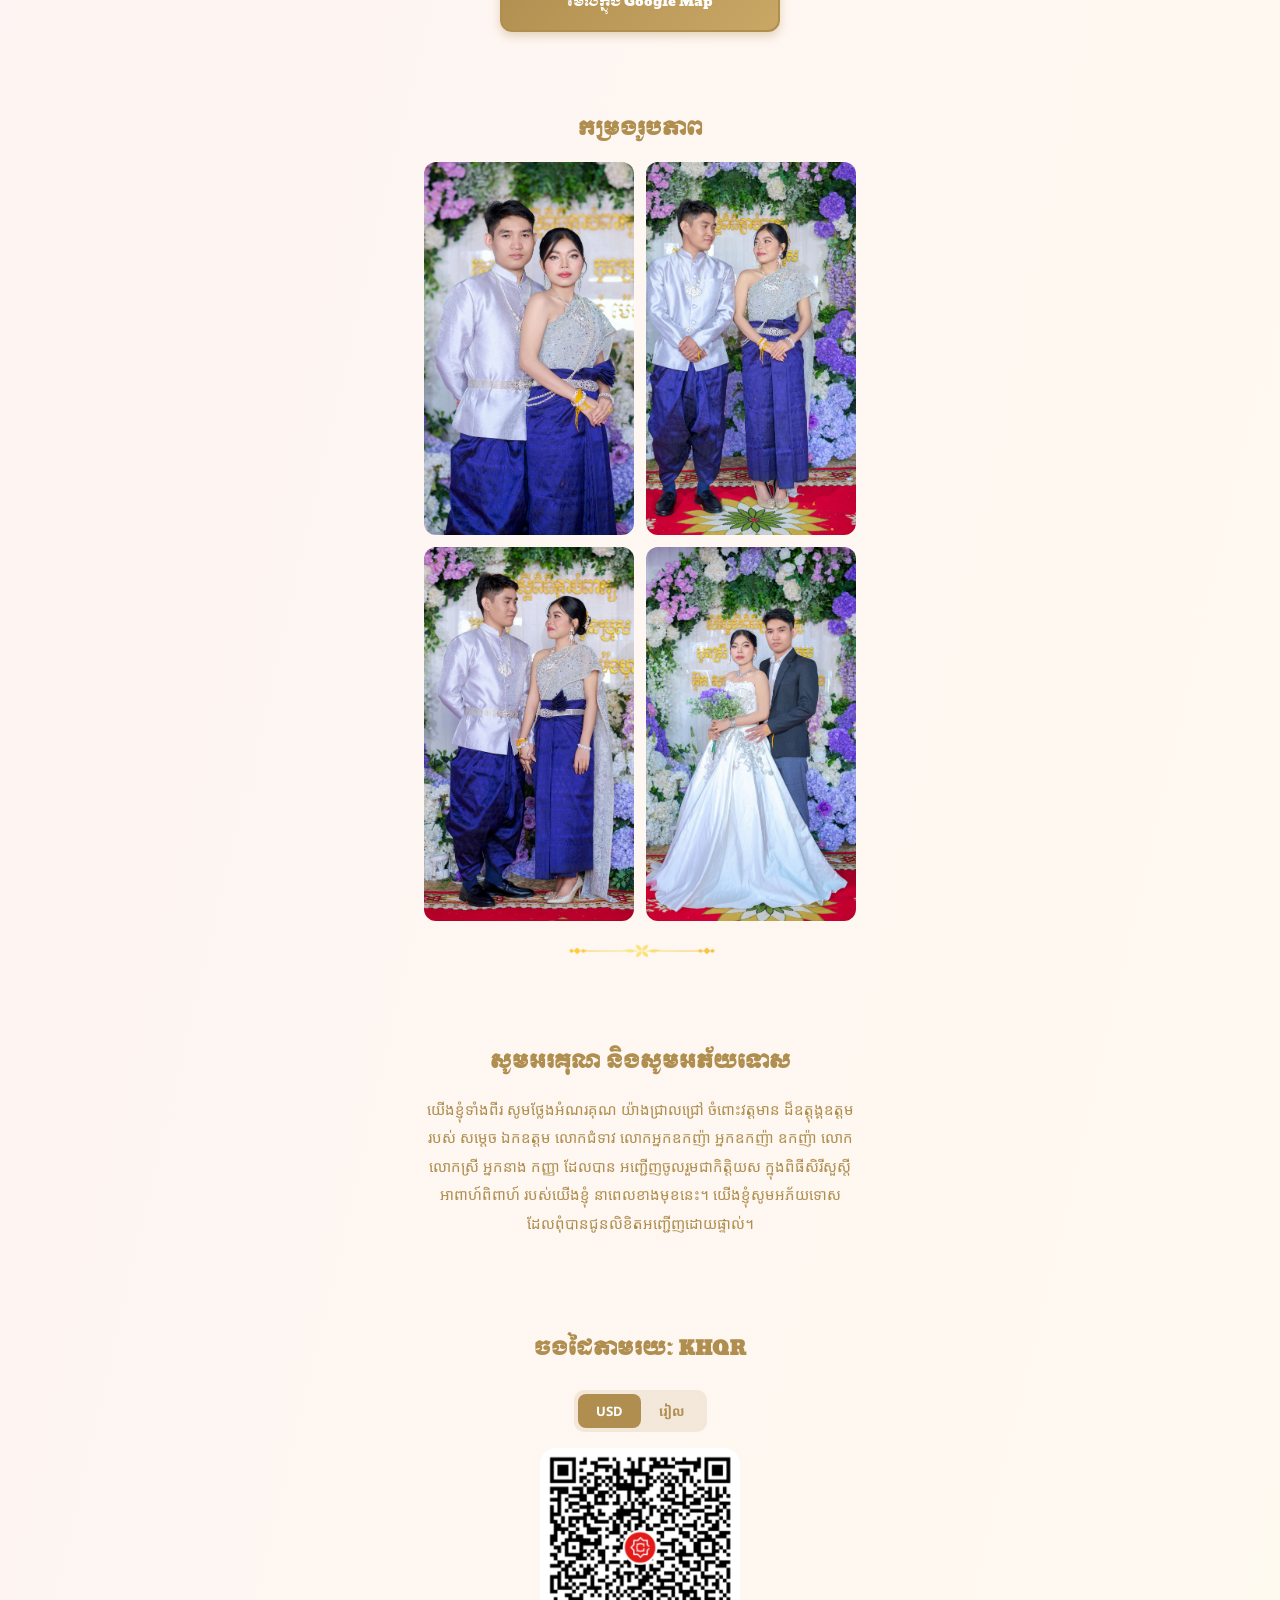
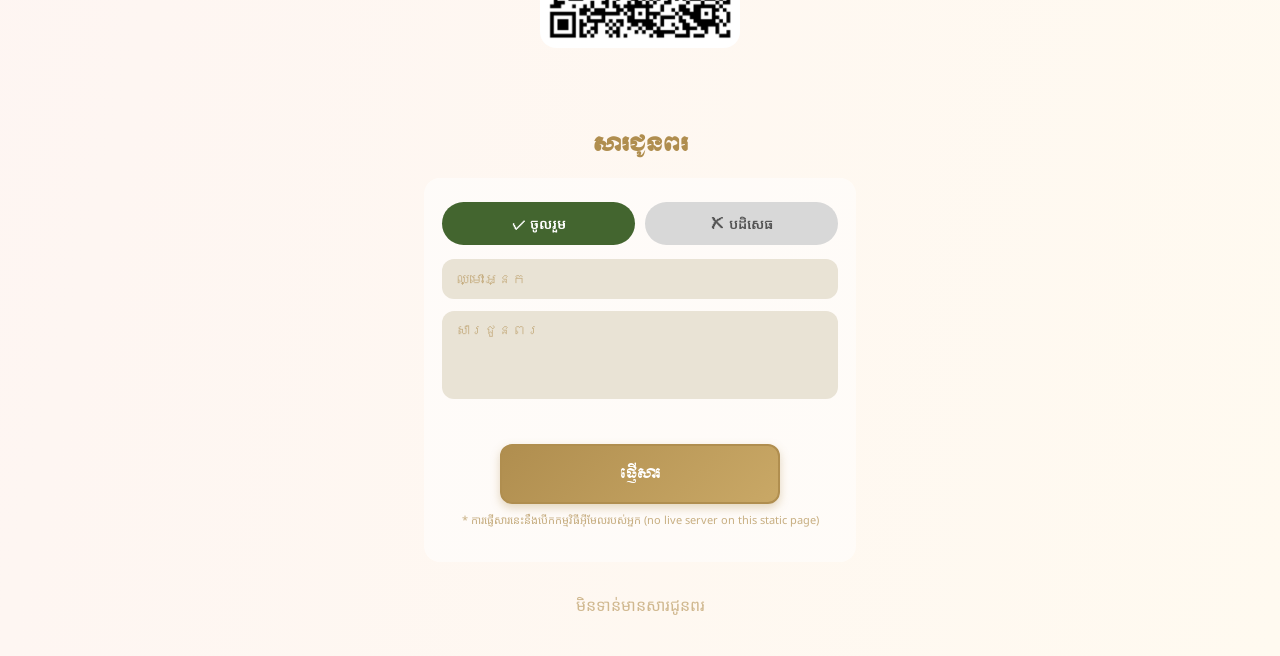
==== commit 3f5369f9: "Remove "Confirm your attendance" sub-heading from RSVP card" ====
--- a/docs/index.html
+++ b/docs/index.html
@@ -204,7 +204,6 @@
     <section id="messages">
       <h2 class="reveal" data-km="សារជូនពរ" data-en="Wishes">សារជូនពរ</h2>
       <div class="rsvp-card reveal">
-        <h2 style="font-size:16px;" data-km="បញ្ជាក់ពីវត្តមានអ្នក" data-en="Confirm your attendance">បញ្ជាក់ពីវត្តមានអ្នក</h2>
         <form id="rsvp-form" data-contact-email="">
           <input type="hidden" id="rsvp-status" name="status" value="attend" />
           <div class="rsvp-toggle">
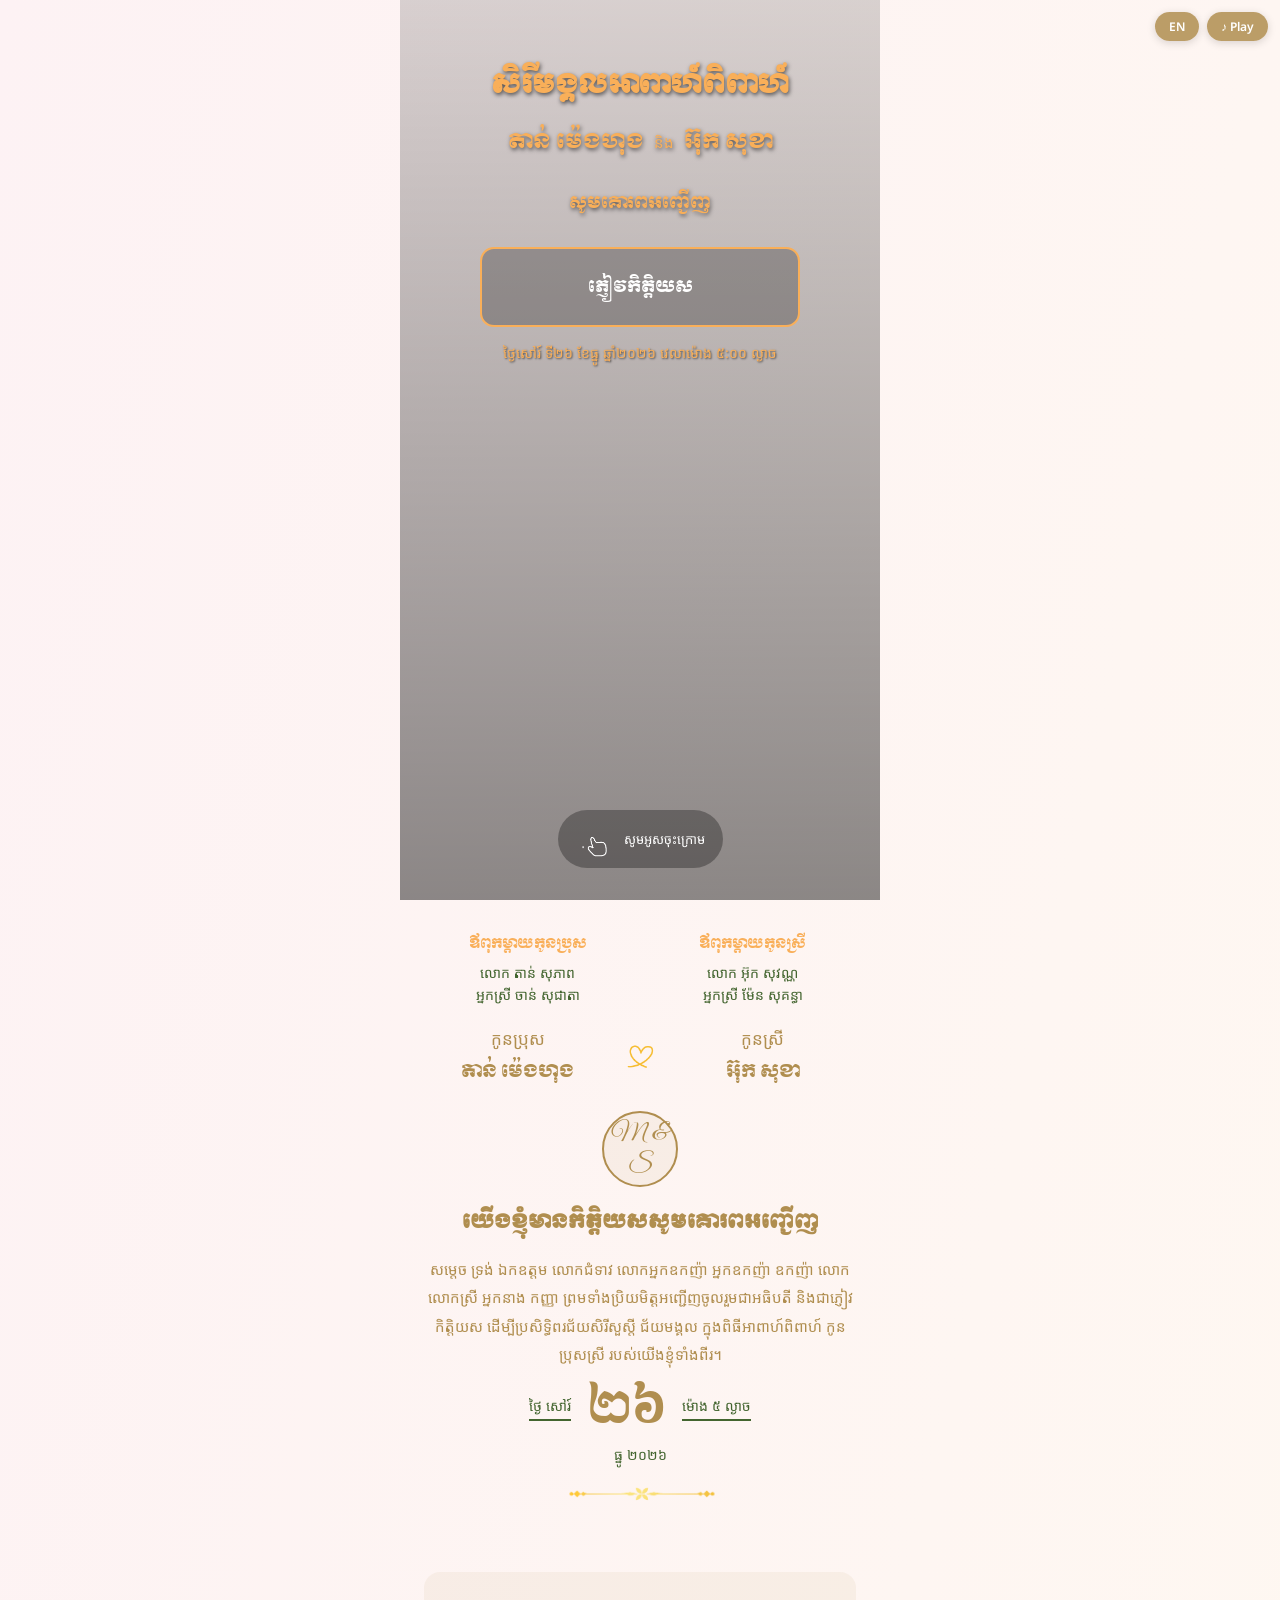
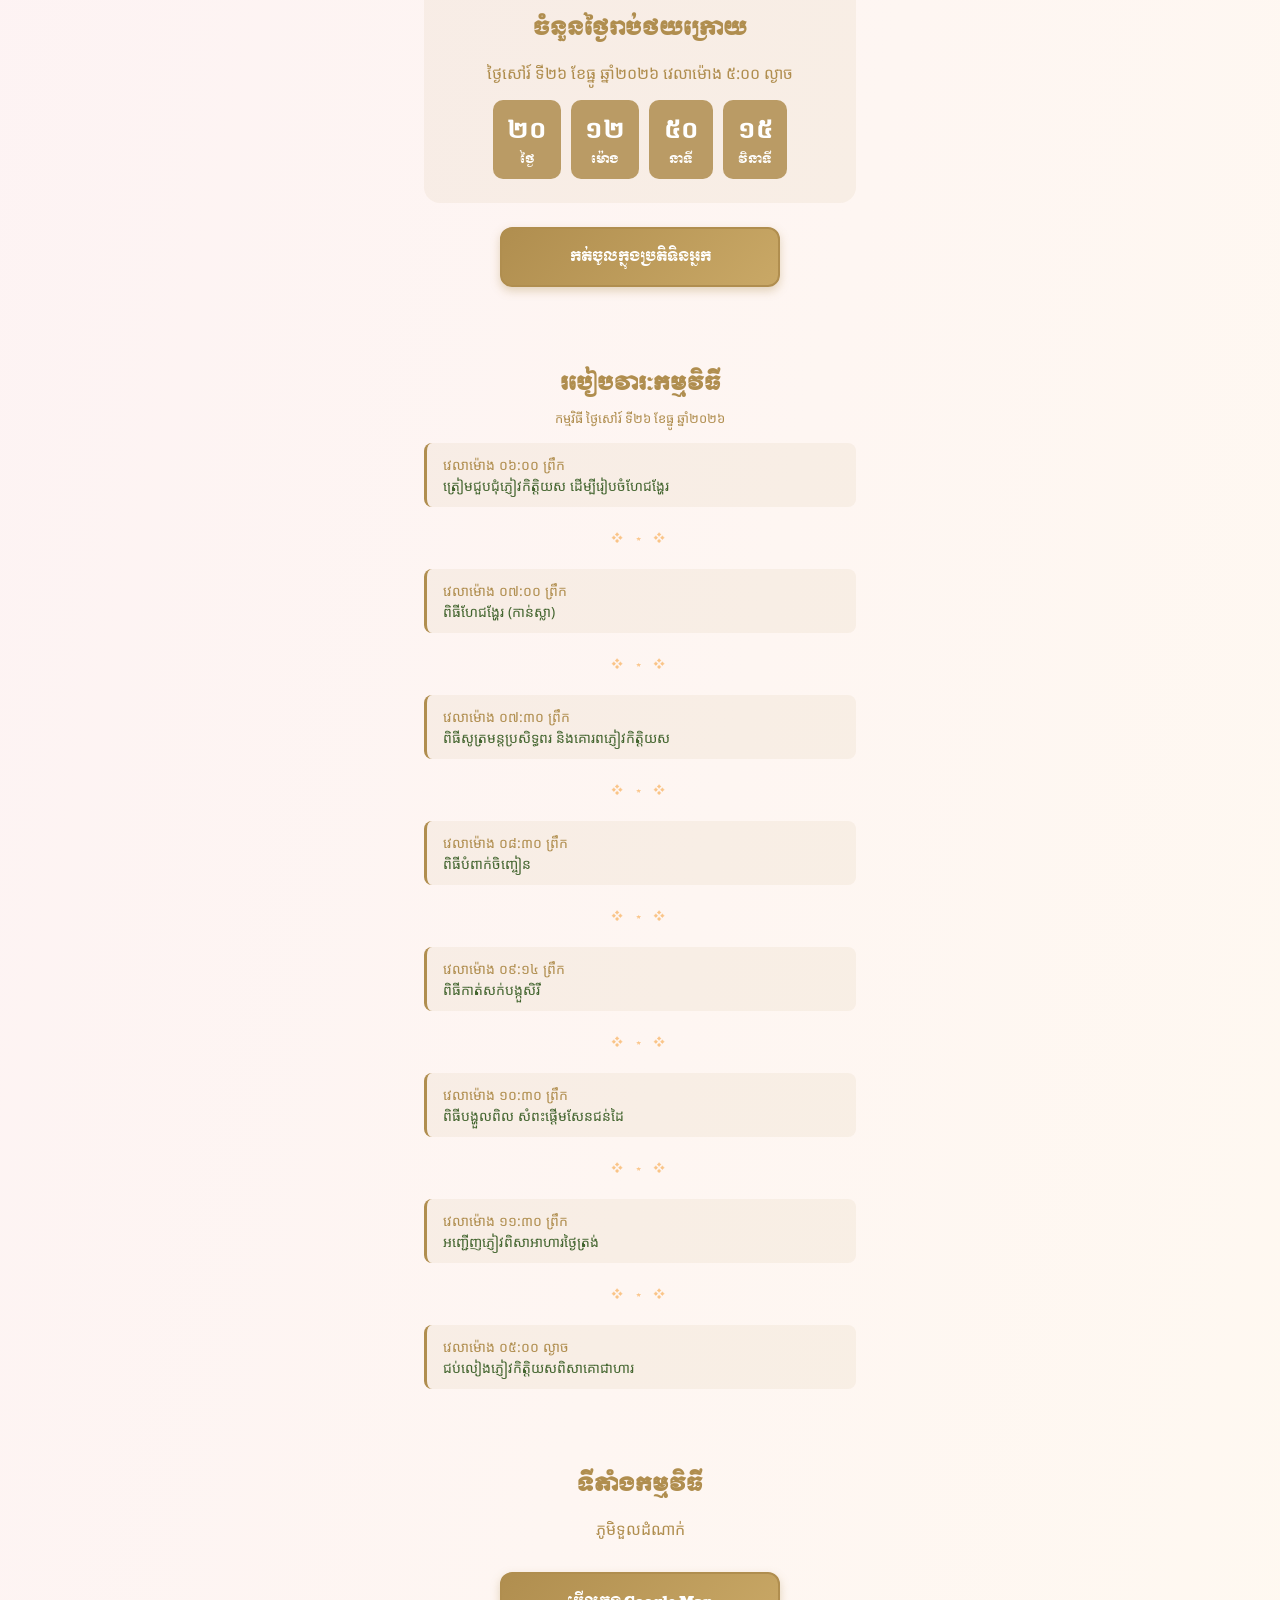
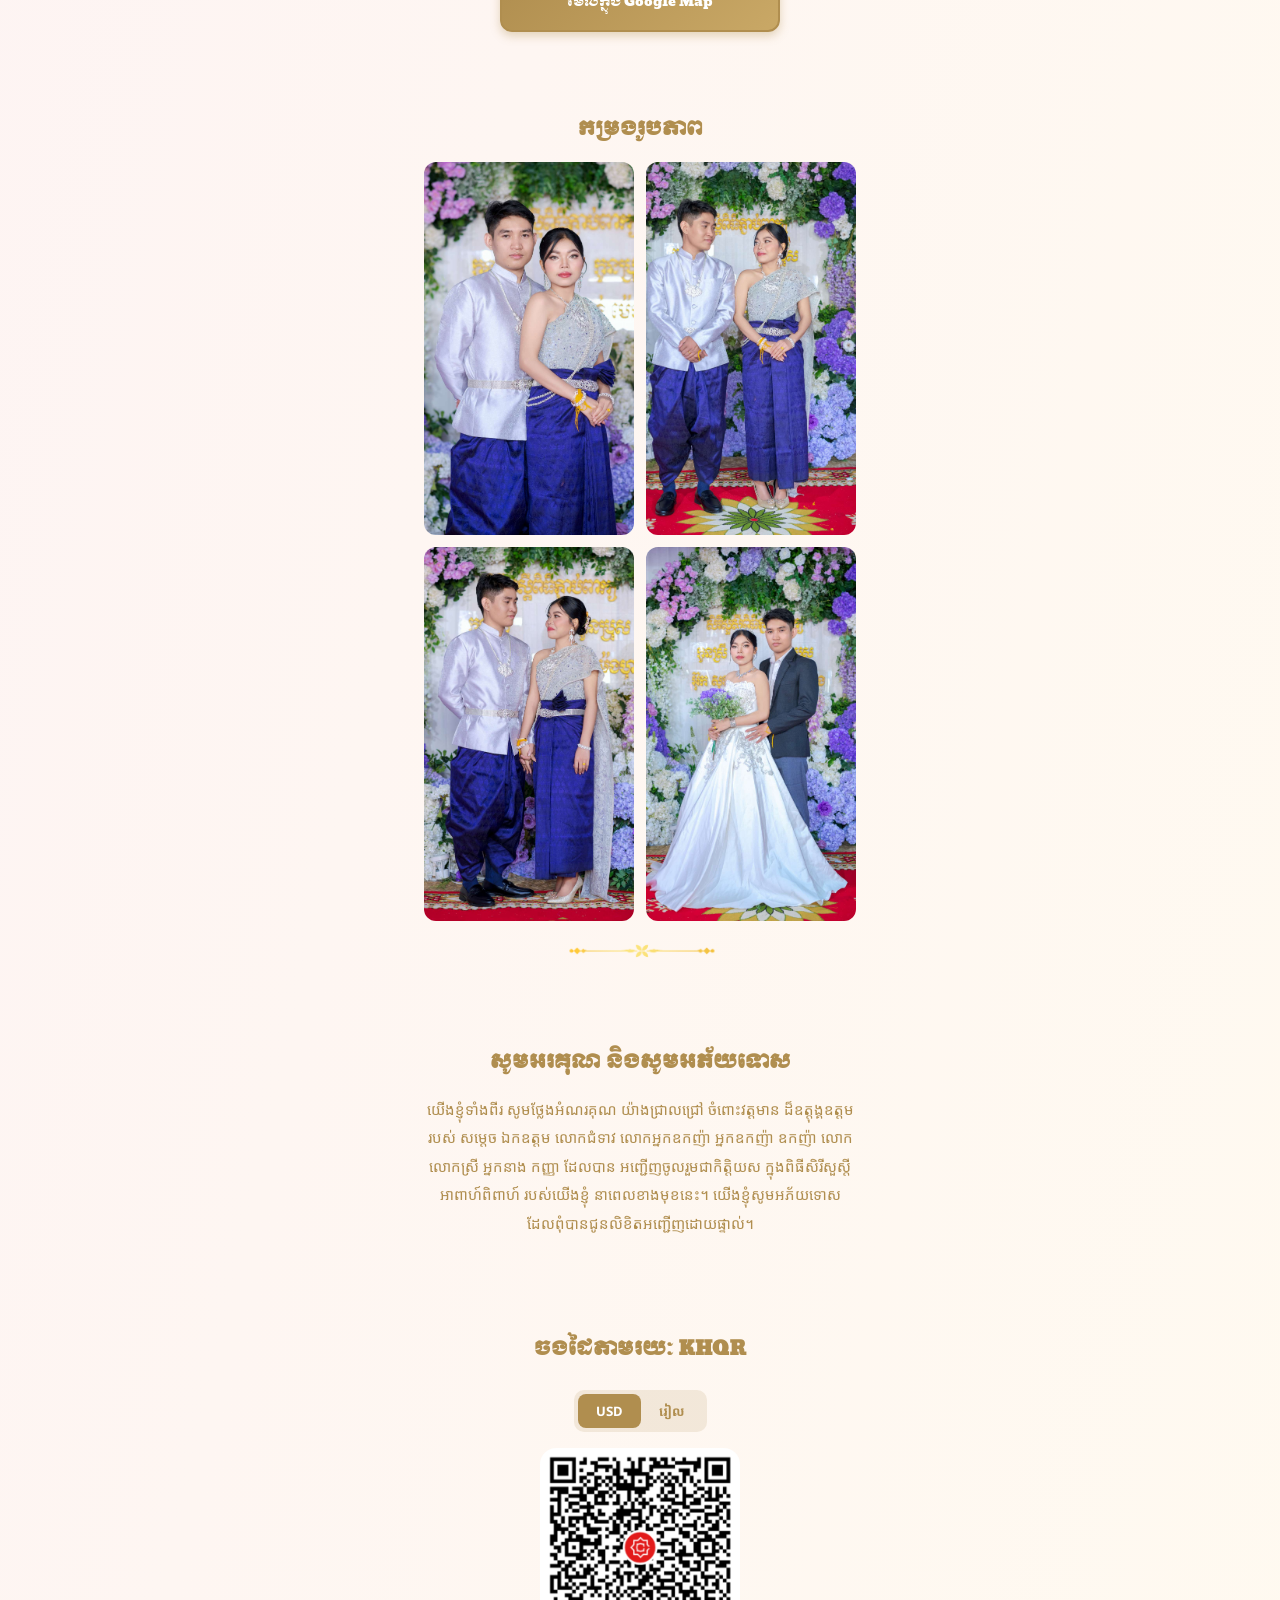
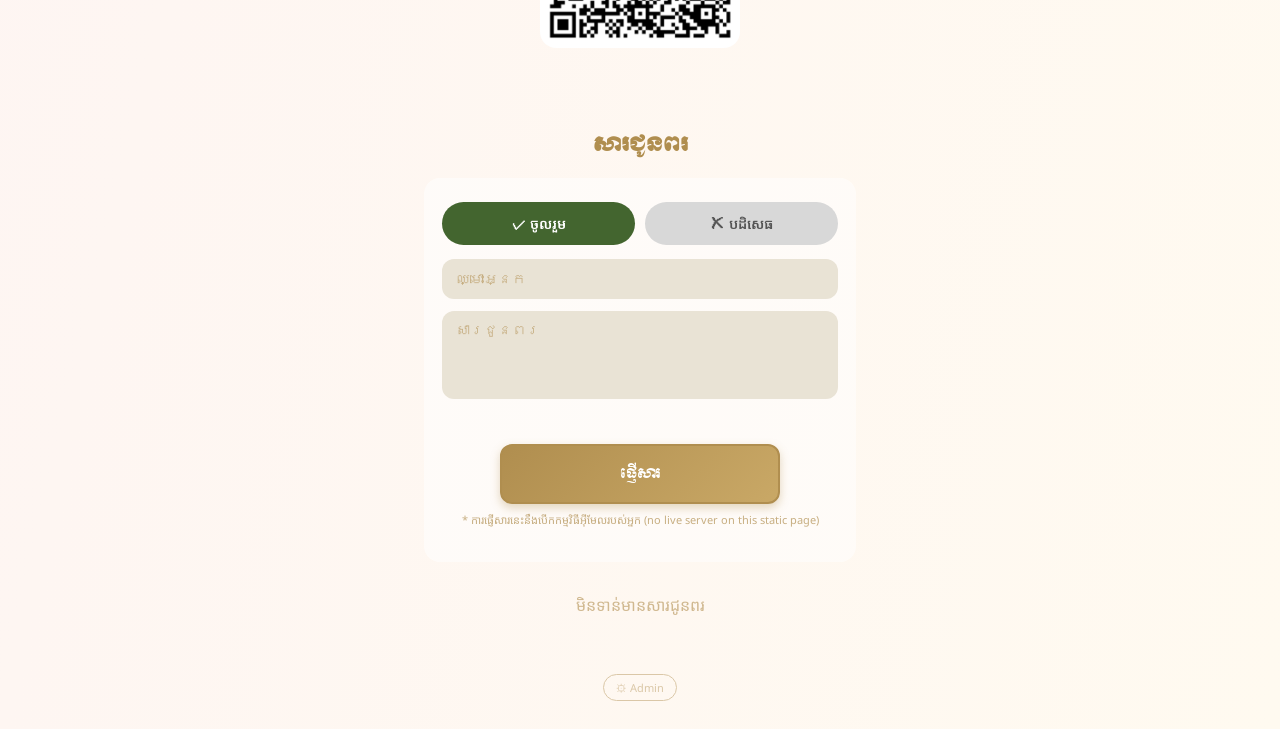
==== commit d4c533da: "Add admin footer link to GitHub Pages static copy Mirror the /admin footer link added to the live ap" ====
--- a/docs/index.html
+++ b/docs/index.html
@@ -226,6 +226,10 @@
     <!-- ===== Footer ===== -->
   </div>
 
+  <footer class="site-footer">
+    <a href="/admin" class="admin-link">⚙ Admin</a>
+  </footer>
+
   <script src="./js/main.js"></script>
 </body>
 </html>
--- a/docs/css/style.css
+++ b/docs/css/style.css
@@ -627,6 +627,27 @@
   animation: slideDown 1s ease-out forwards;
 }
 
+/* ---------- Site footer ---------- */
+.site-footer {
+  text-align: center;
+  padding: 18px 0 28px;
+}
+
+.admin-link {
+  display: inline-block;
+  font-size: 11px;
+  padding: 5px 12px;
+  border: 1px solid currentColor;
+  border-radius: 999px;
+  color: var(--gold);
+  opacity: 0.45;
+  transition: opacity 0.2s ease;
+}
+
+.admin-link:hover {
+  opacity: 0.9;
+}
+
 /* ---------- Admin ---------- */
 .admin-wrap {
   max-width: 720px;
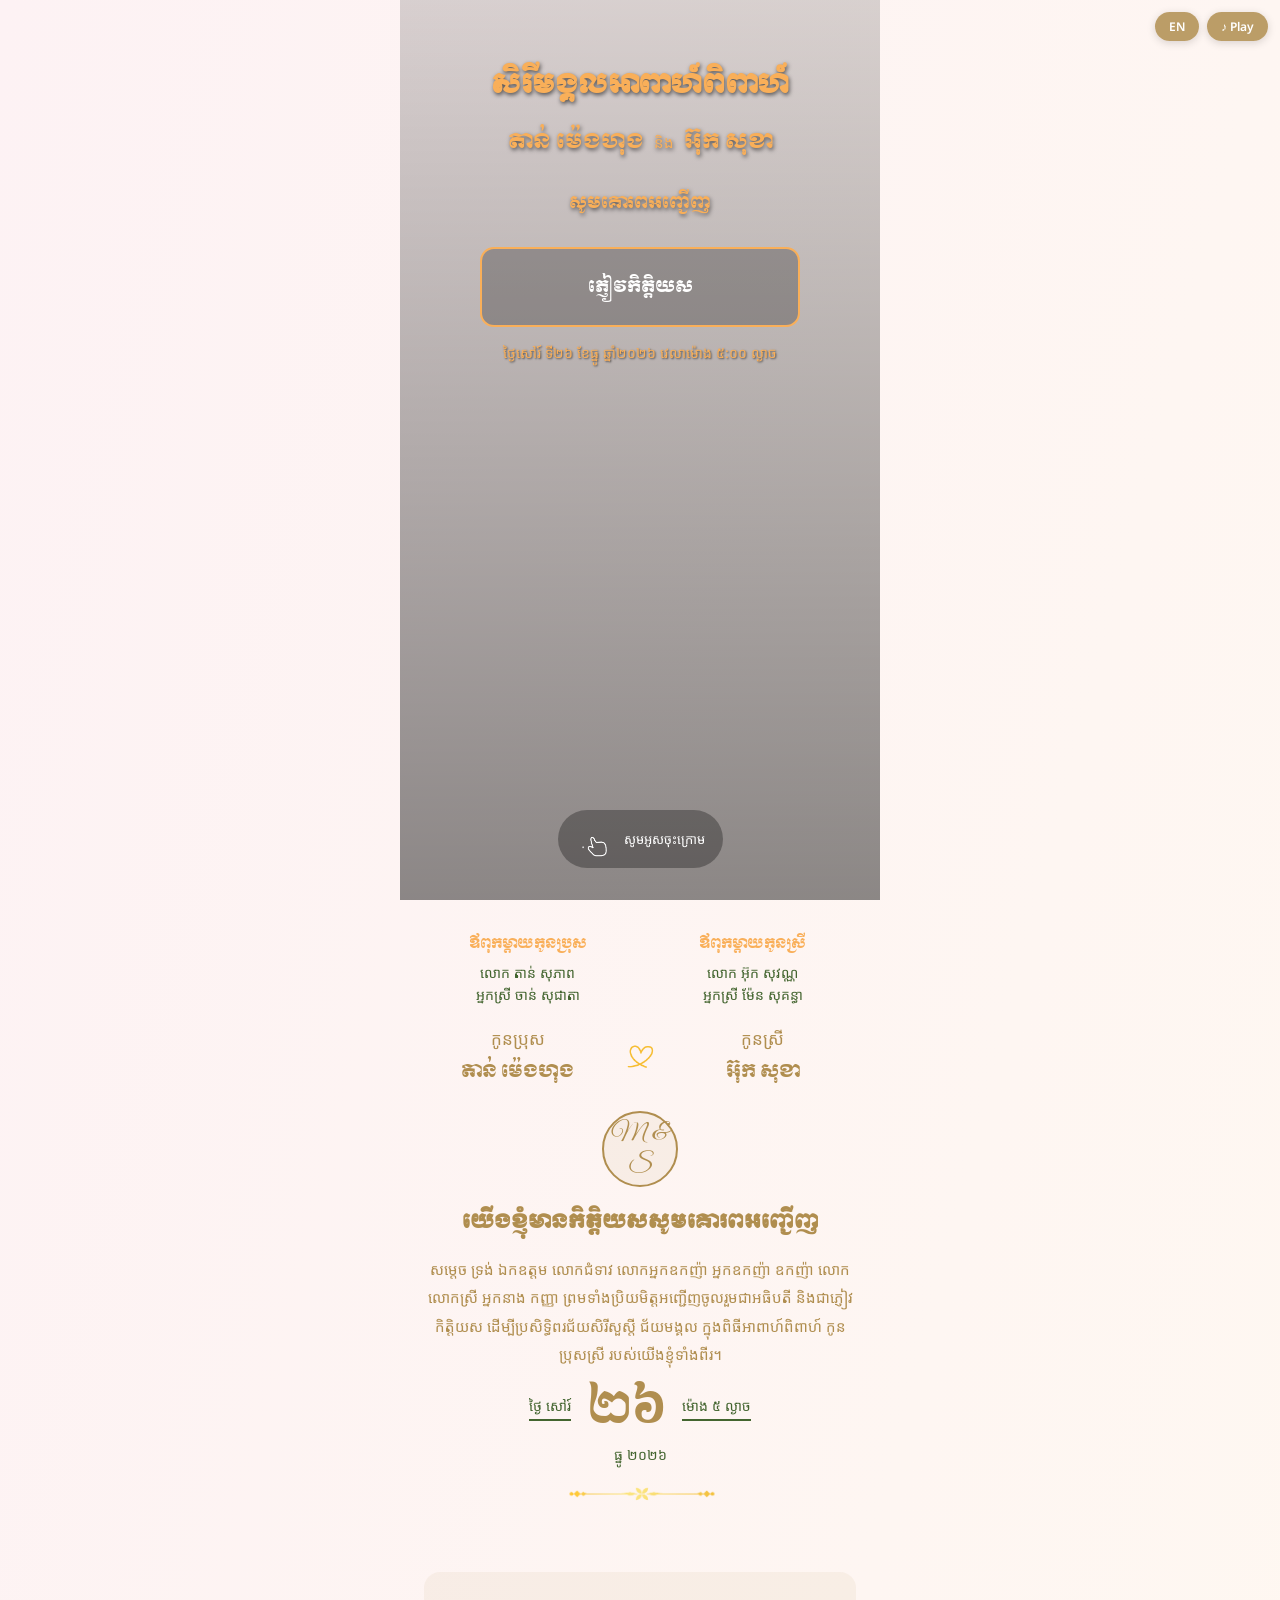
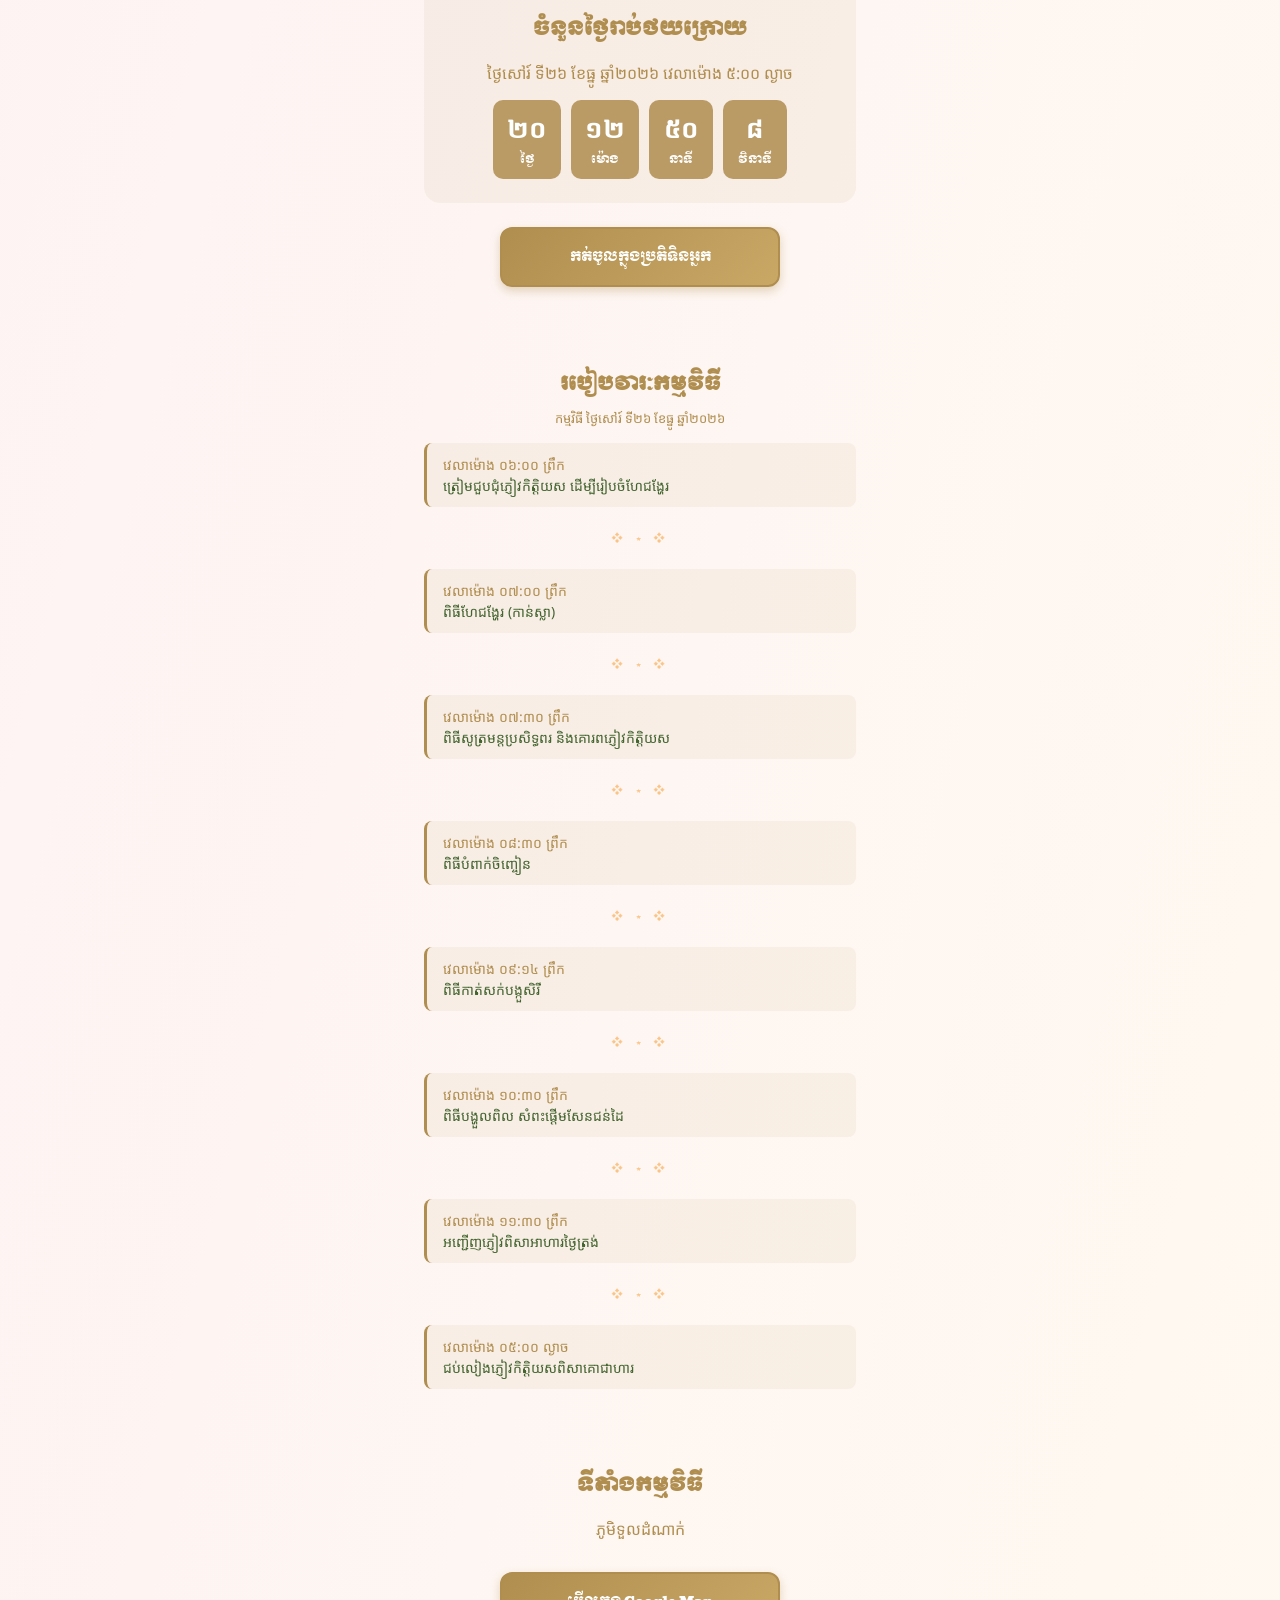
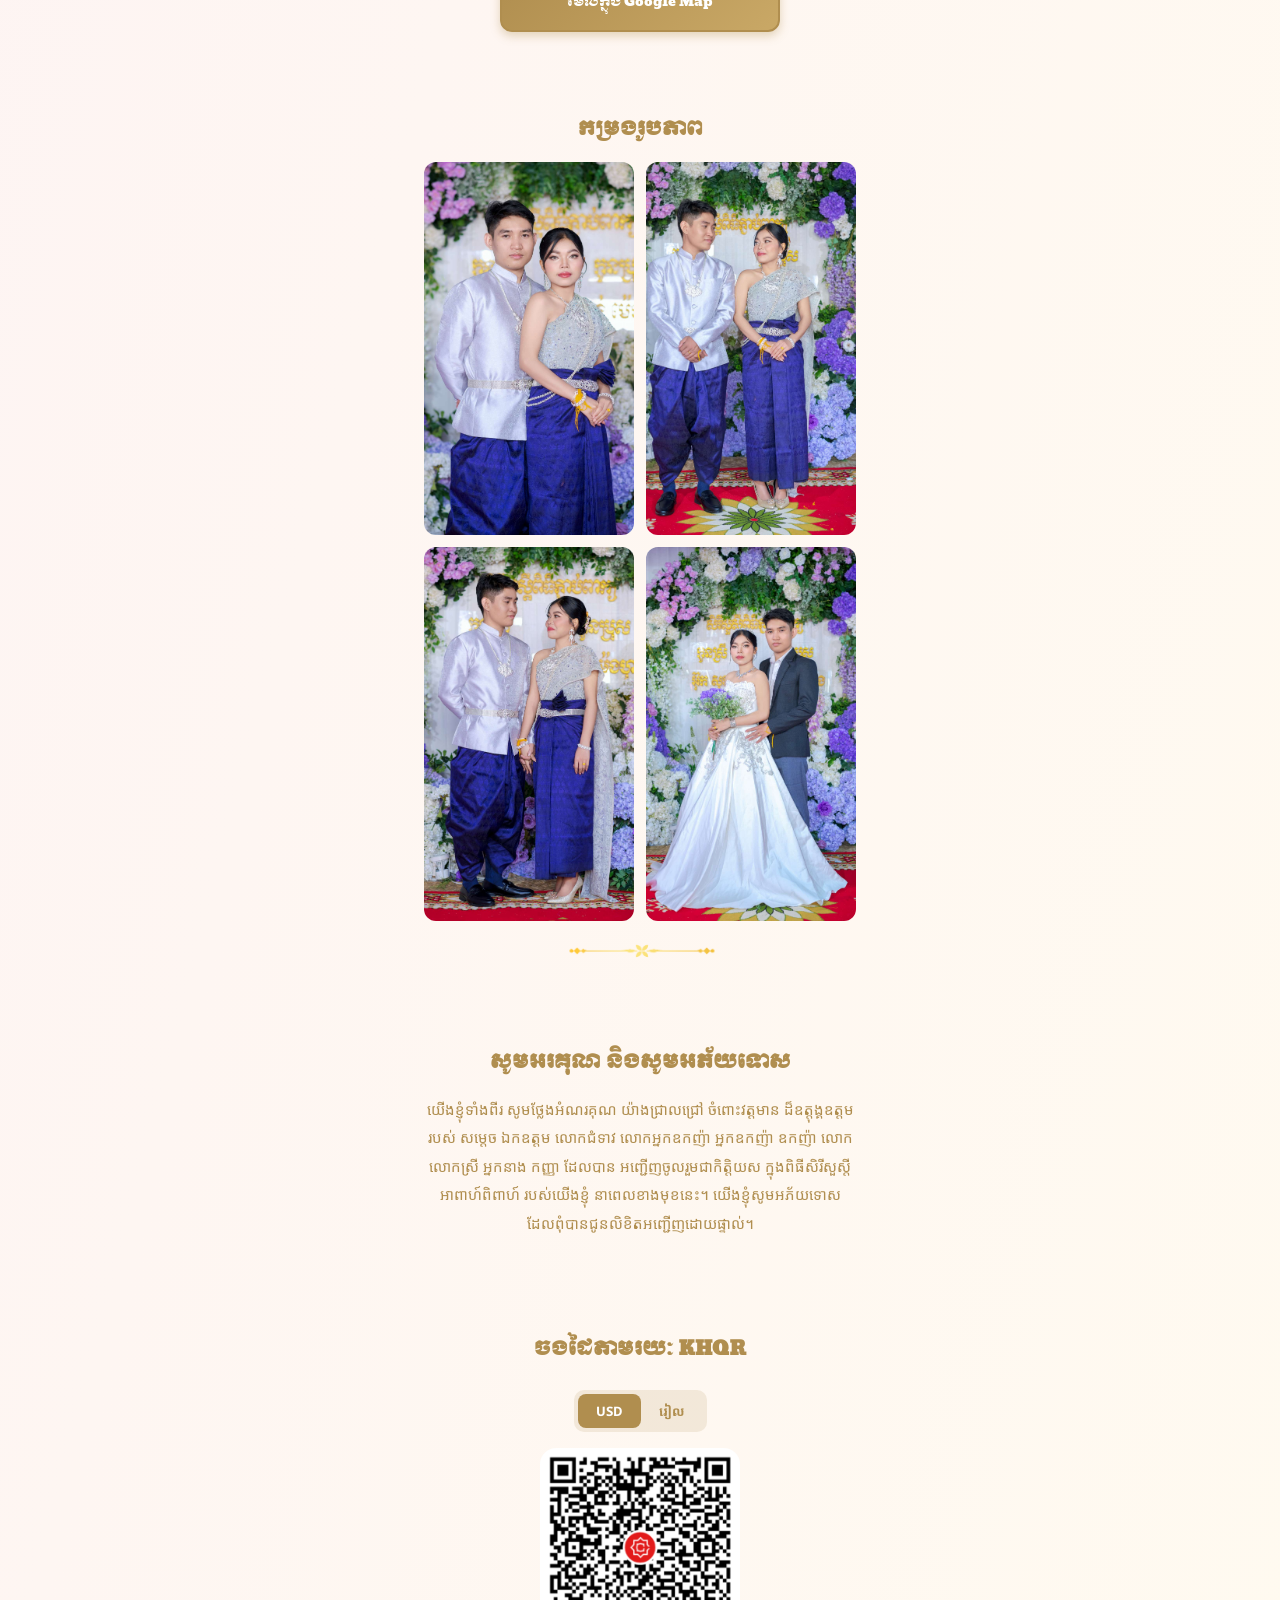
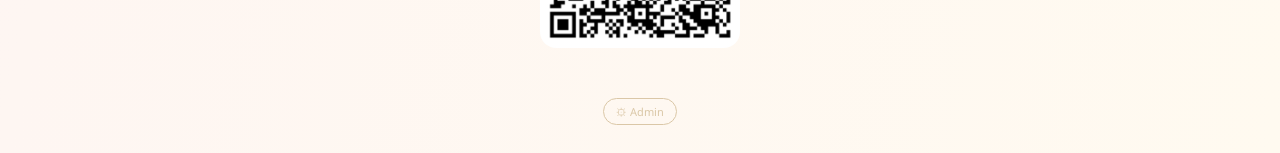
==== commit 9cc0d71a: "Remove non-functional RSVP/wishes section from static GitHub Pages site This static site has no back" ====
--- a/docs/index.html
+++ b/docs/index.html
@@ -200,29 +200,6 @@
       </div>
     </section>
 
-    <!-- ===== RSVP / Wishes ===== -->
-    <section id="messages">
-      <h2 class="reveal" data-km="សារជូនពរ" data-en="Wishes">សារជូនពរ</h2>
-      <div class="rsvp-card reveal">
-        <form id="rsvp-form" data-contact-email="">
-          <input type="hidden" id="rsvp-status" name="status" value="attend" />
-          <div class="rsvp-toggle">
-            <button type="button" id="rsvp-attend">✓ ចូលរួម</button>
-            <button type="button" id="rsvp-decline">✗ បដិសេធ</button>
-          </div>
-          <input type="text" name="name" placeholder="ឈ្មោះអ្នក" required />
-          <textarea name="message" rows="4" placeholder="សារជូនពរ" required></textarea>
-          <div class="error-text" id="rsvp-error"></div>
-          <button type="submit" class="btn-gold" style="width:100%;">ផ្ញើសារ</button>
-        </form>
-        <p style="font-size:11px; opacity:0.7; margin-top:8px;">* ការផ្ញើសារនេះនឹងបើកកម្មវិធីអ៊ីមែលរបស់អ្នក (no live server on this static page)</p>
-      </div>
-
-      <div class="wishes-wall" id="wishes-wall">
-        <div class="empty-wishes" id="empty-wishes">មិនទាន់មានសារជូនពរ</div>
-      </div>
-    </section>
-
     <!-- ===== Footer ===== -->
   </div>
 
--- a/docs/css/style.css
+++ b/docs/css/style.css
@@ -499,97 +499,6 @@
 .qr-image-wrap img {
   width: 200px;
   border-radius: 16px;
-}
-
-/* ---------- RSVP / messages ---------- */
-.rsvp-card {
-  background: rgba(255, 255, 255, 0.55);
-  border-radius: 16px;
-  padding: 24px 18px;
-  margin-top: 16px;
-}
-
-.rsvp-toggle {
-  display: grid;
-  grid-template-columns: 1fr 1fr;
-  gap: 10px;
-  margin-bottom: 14px;
-}
-
-.rsvp-toggle button {
-  padding: 12px 0;
-  border-radius: 999px;
-  border: none;
-  font-weight: 600;
-  background: #d8d8d8;
-  color: #555;
-  font-size: 14px;
-}
-
-.rsvp-toggle button.selected.attend {
-  background: var(--green-dark);
-  color: #fff;
-}
-
-.rsvp-toggle button.selected.decline {
-  background: var(--rose);
-  color: #fff;
-}
-
-.rsvp-card input,
-.rsvp-card textarea {
-  width: 100%;
-  border: none;
-  border-radius: 12px;
-  background: #e9e3d5;
-  padding: 12px 14px;
-  font-size: 14px;
-  color: var(--gold);
-  margin-bottom: 12px;
-  resize: none;
-}
-
-.rsvp-card input::placeholder,
-.rsvp-card textarea::placeholder {
-  color: rgba(176, 142, 79, 0.6);
-}
-
-.wishes-wall {
-  margin-top: 24px;
-  display: flex;
-  flex-direction: column;
-  gap: 10px;
-  text-align: left;
-}
-
-.wish-item {
-  background: rgba(176, 142, 79, 0.1);
-  border-radius: 10px;
-  padding: 12px 14px;
-}
-
-.wish-item .wish-name {
-  font-weight: 700;
-  font-size: 13px;
-  color: var(--gold);
-}
-
-.wish-item .wish-status {
-  font-size: 11px;
-  margin-left: 6px;
-  font-weight: 400;
-}
-
-.wish-item .wish-text {
-  font-size: 13px;
-  color: #555;
-  margin-top: 4px;
-}
-
-.empty-wishes {
-  text-align: center;
-  color: rgba(176, 142, 79, 0.6);
-  padding: 8px 0;
 }
 
 /* ---------- Animations ---------- */
@@ -813,11 +722,3 @@
 .save-toast.show {
   opacity: 1;
 }
-
-.error-text {
-  color: #f43f5e;
-  font-size: 13px;
-  text-align: center;
-  margin-top: -6px;
-  margin-bottom: 10px;
-}
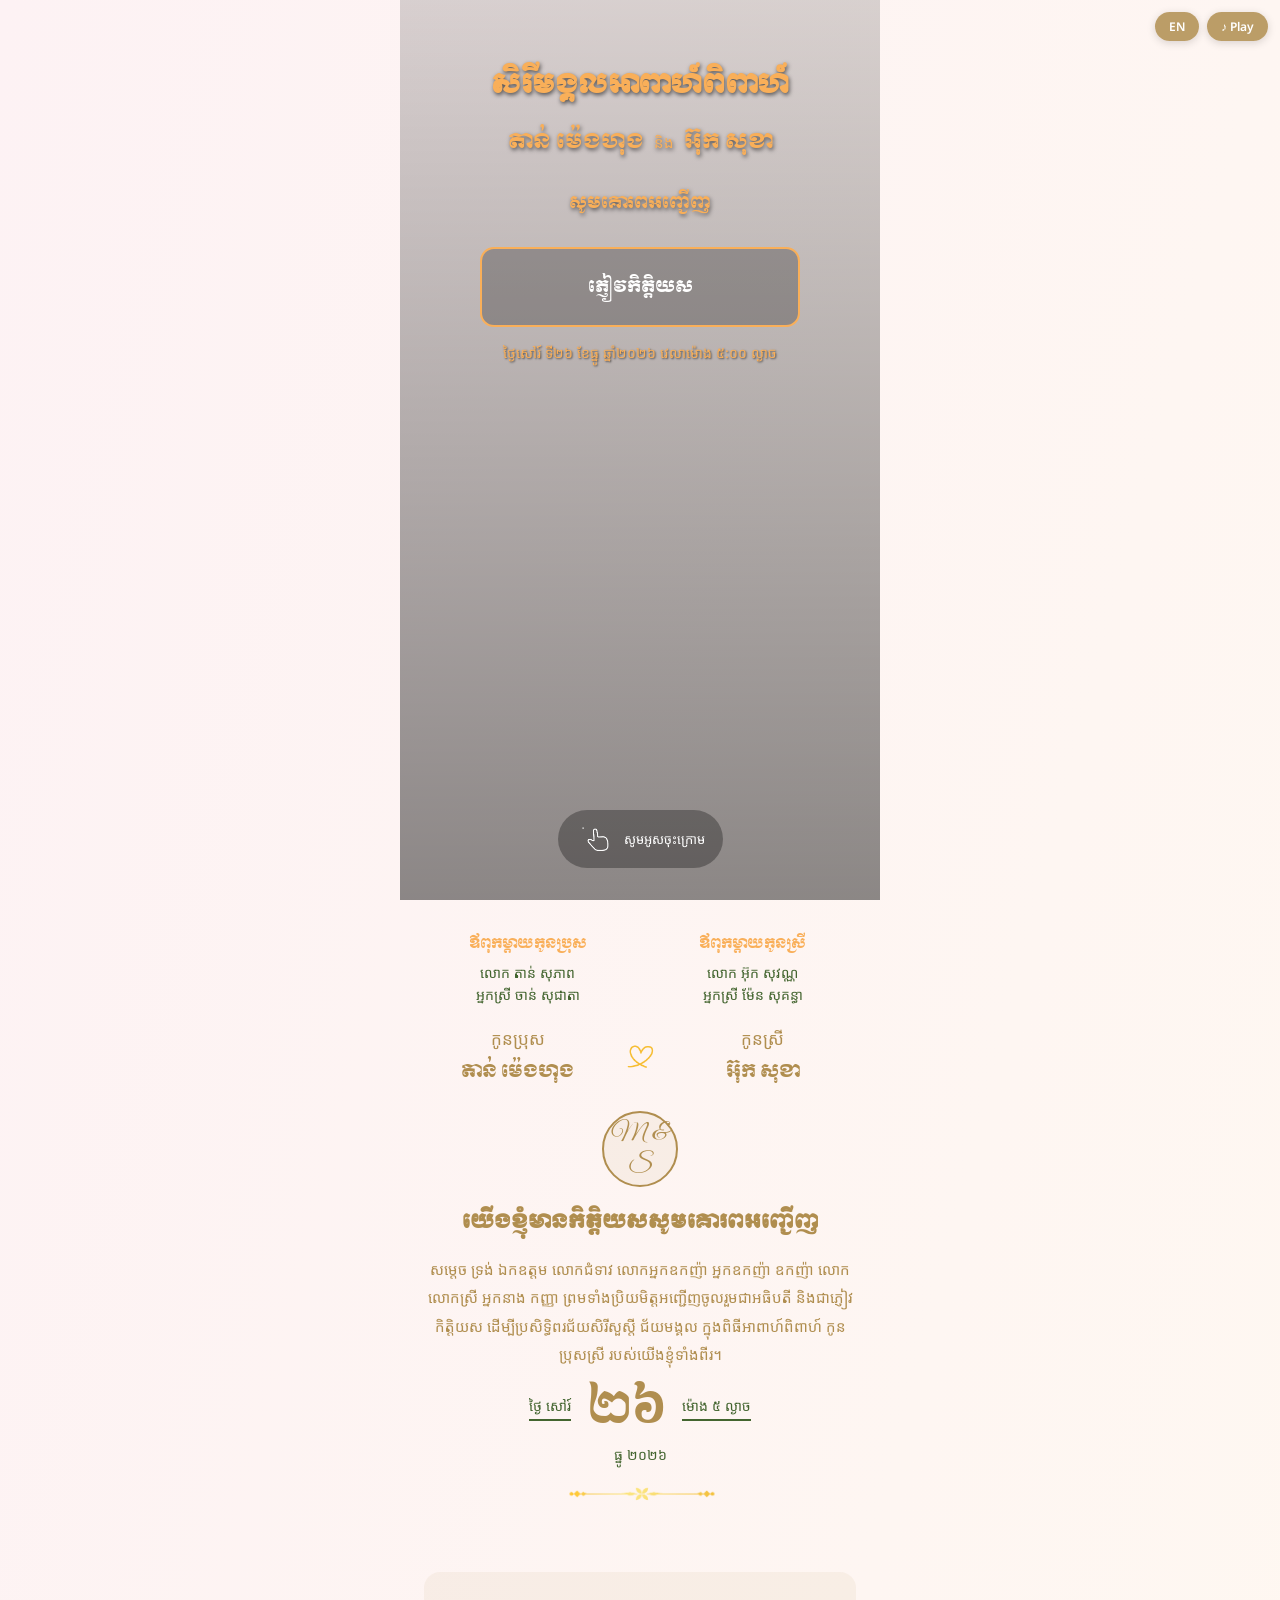
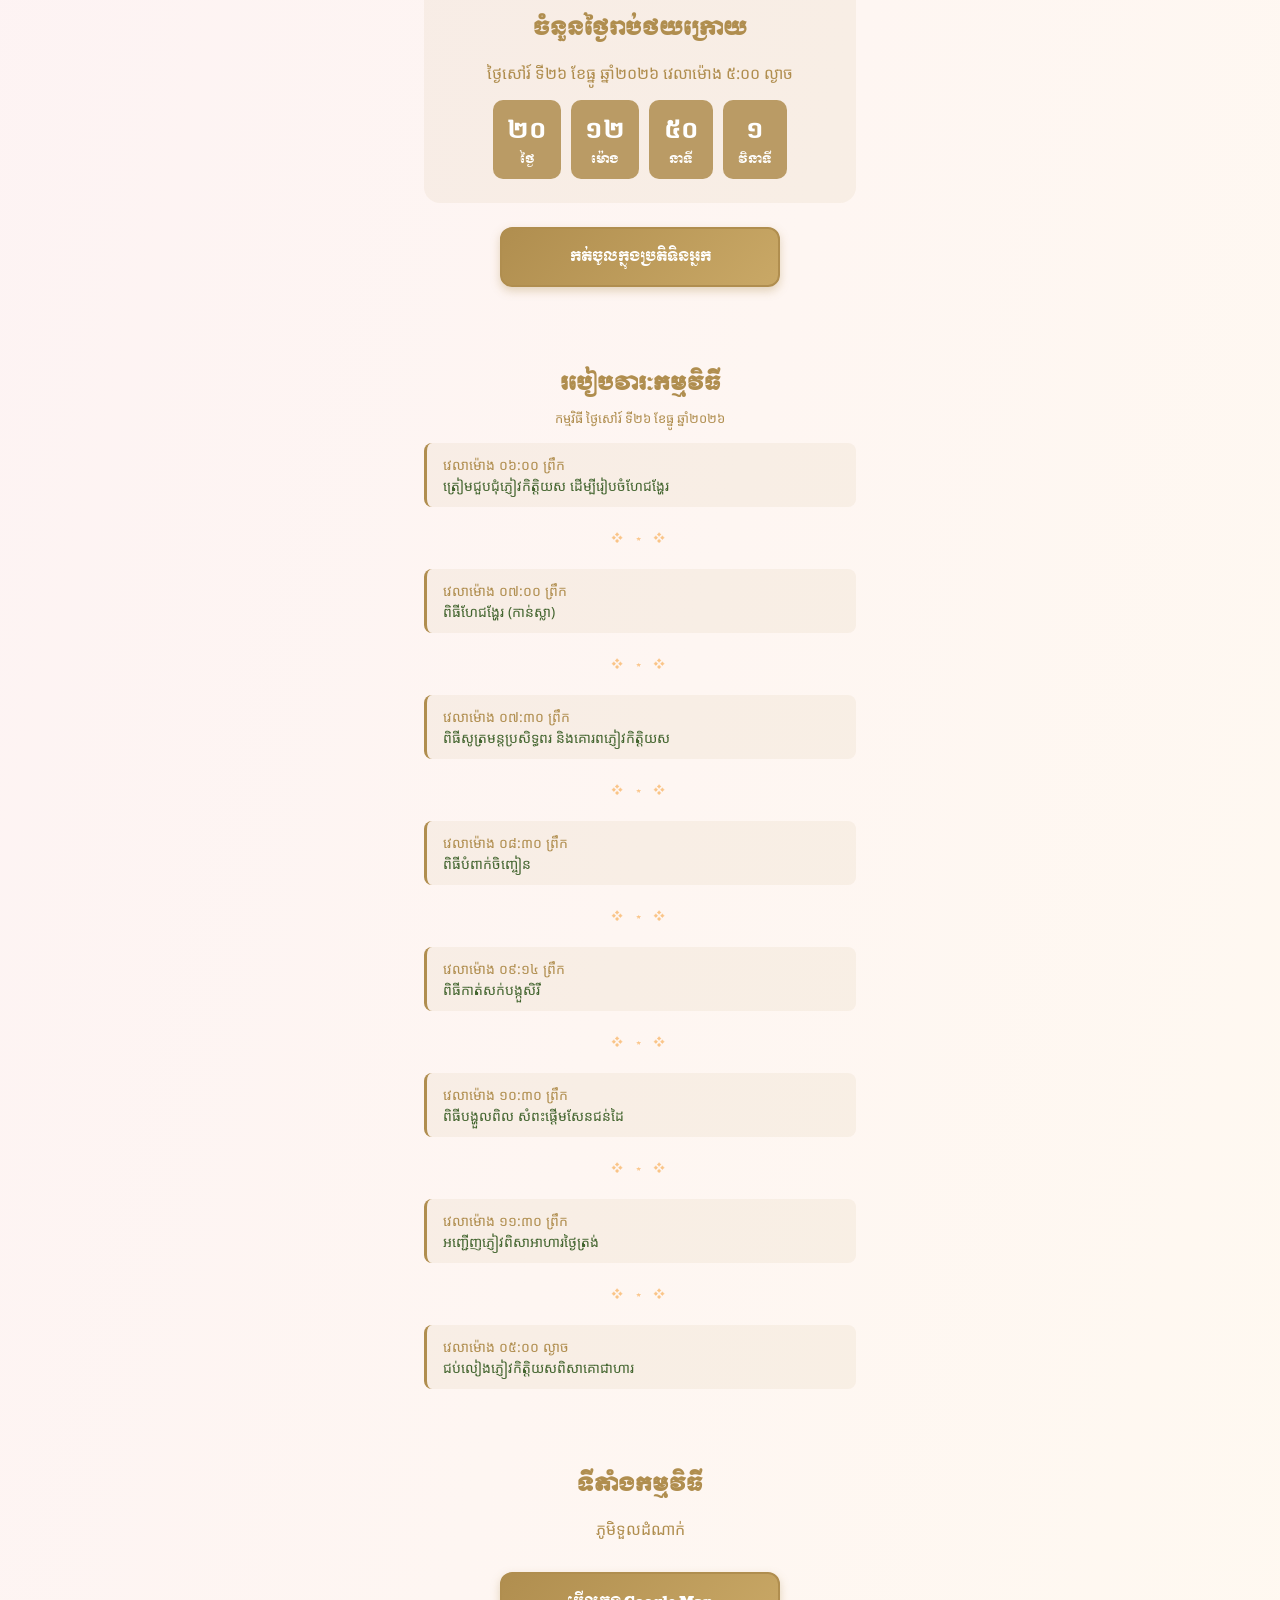
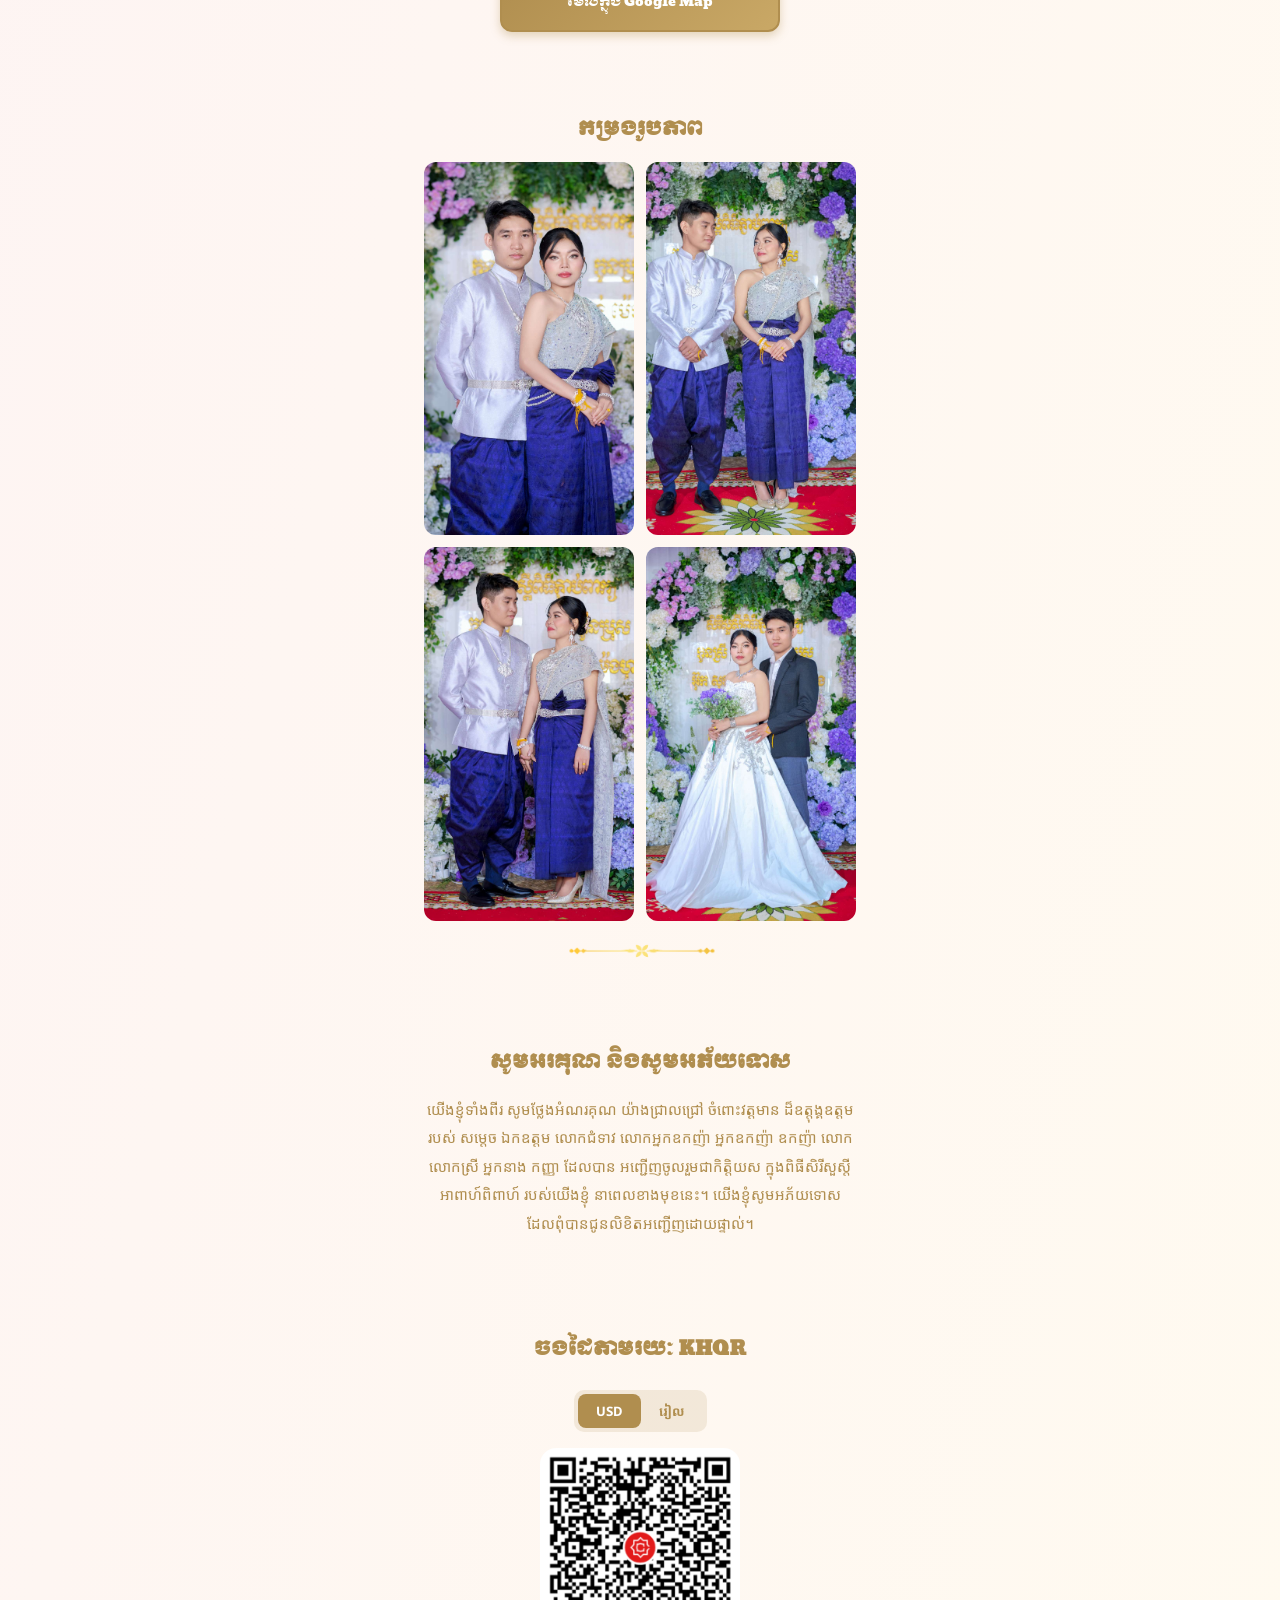
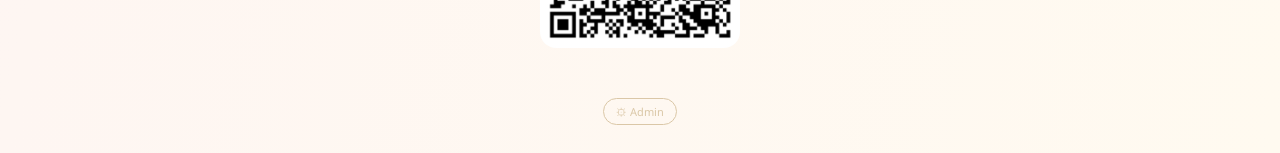
==== commit 08bf6680: "Fix admin footer link to use relative path on GitHub Pages GitHub Pages serves this repo under /wedd" ====
--- a/docs/index.html
+++ b/docs/index.html
@@ -204,7 +204,7 @@
   </div>
 
   <footer class="site-footer">
-    <a href="/admin" class="admin-link">⚙ Admin</a>
+    <a href="./admin" class="admin-link">⚙ Admin</a>
   </footer>
 
   <script src="./js/main.js"></script>
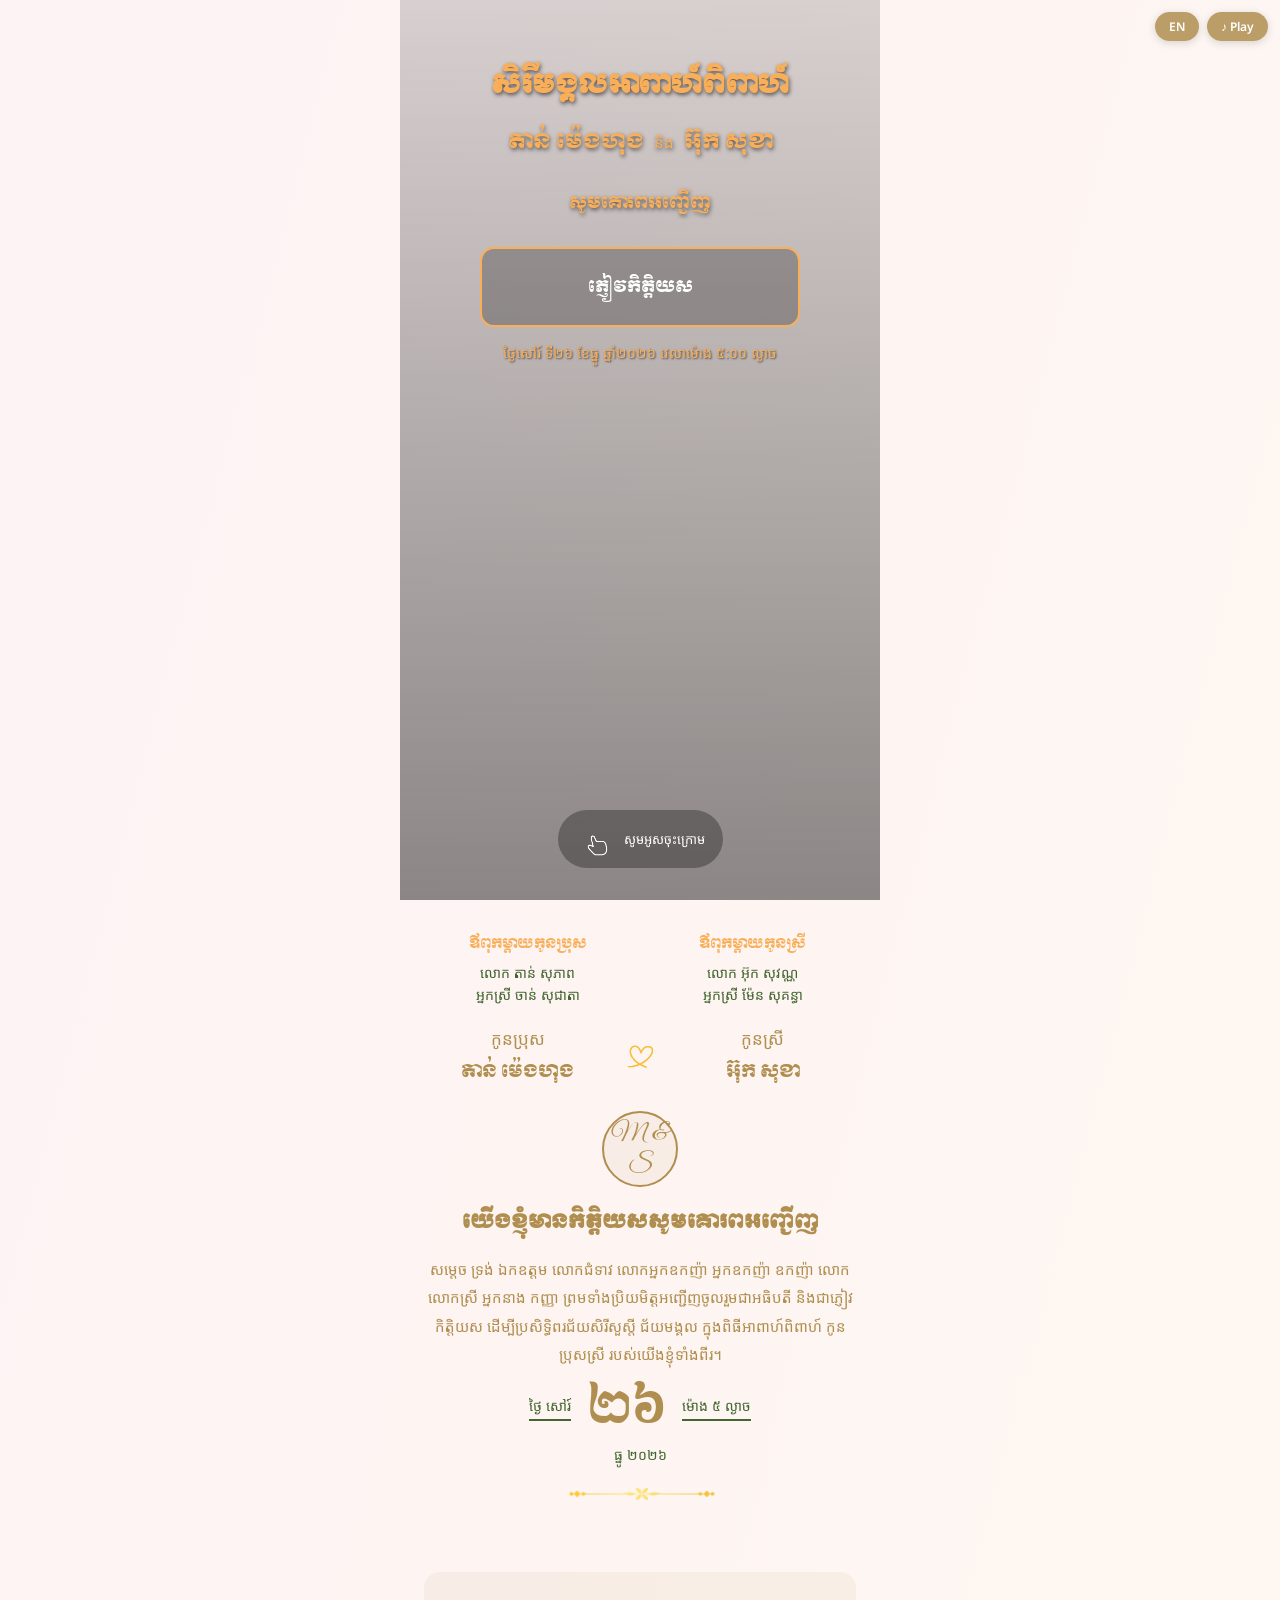
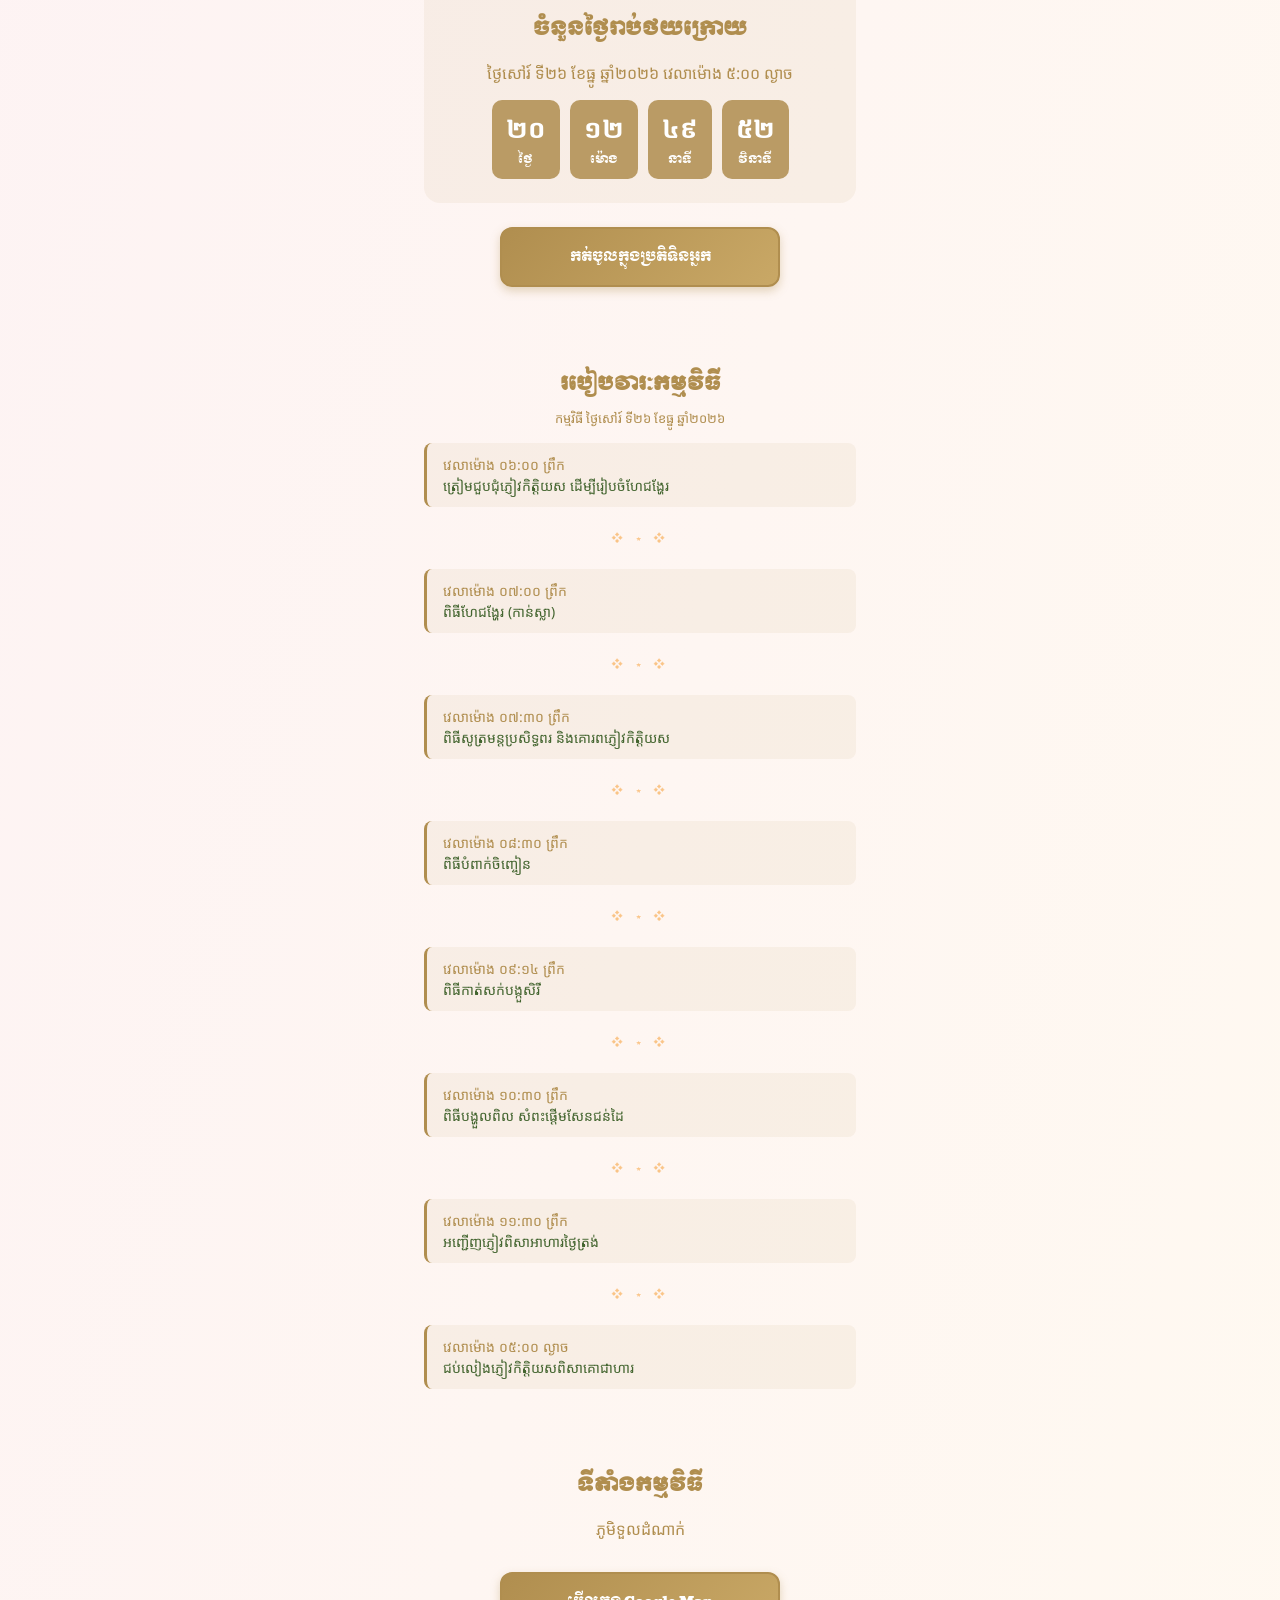
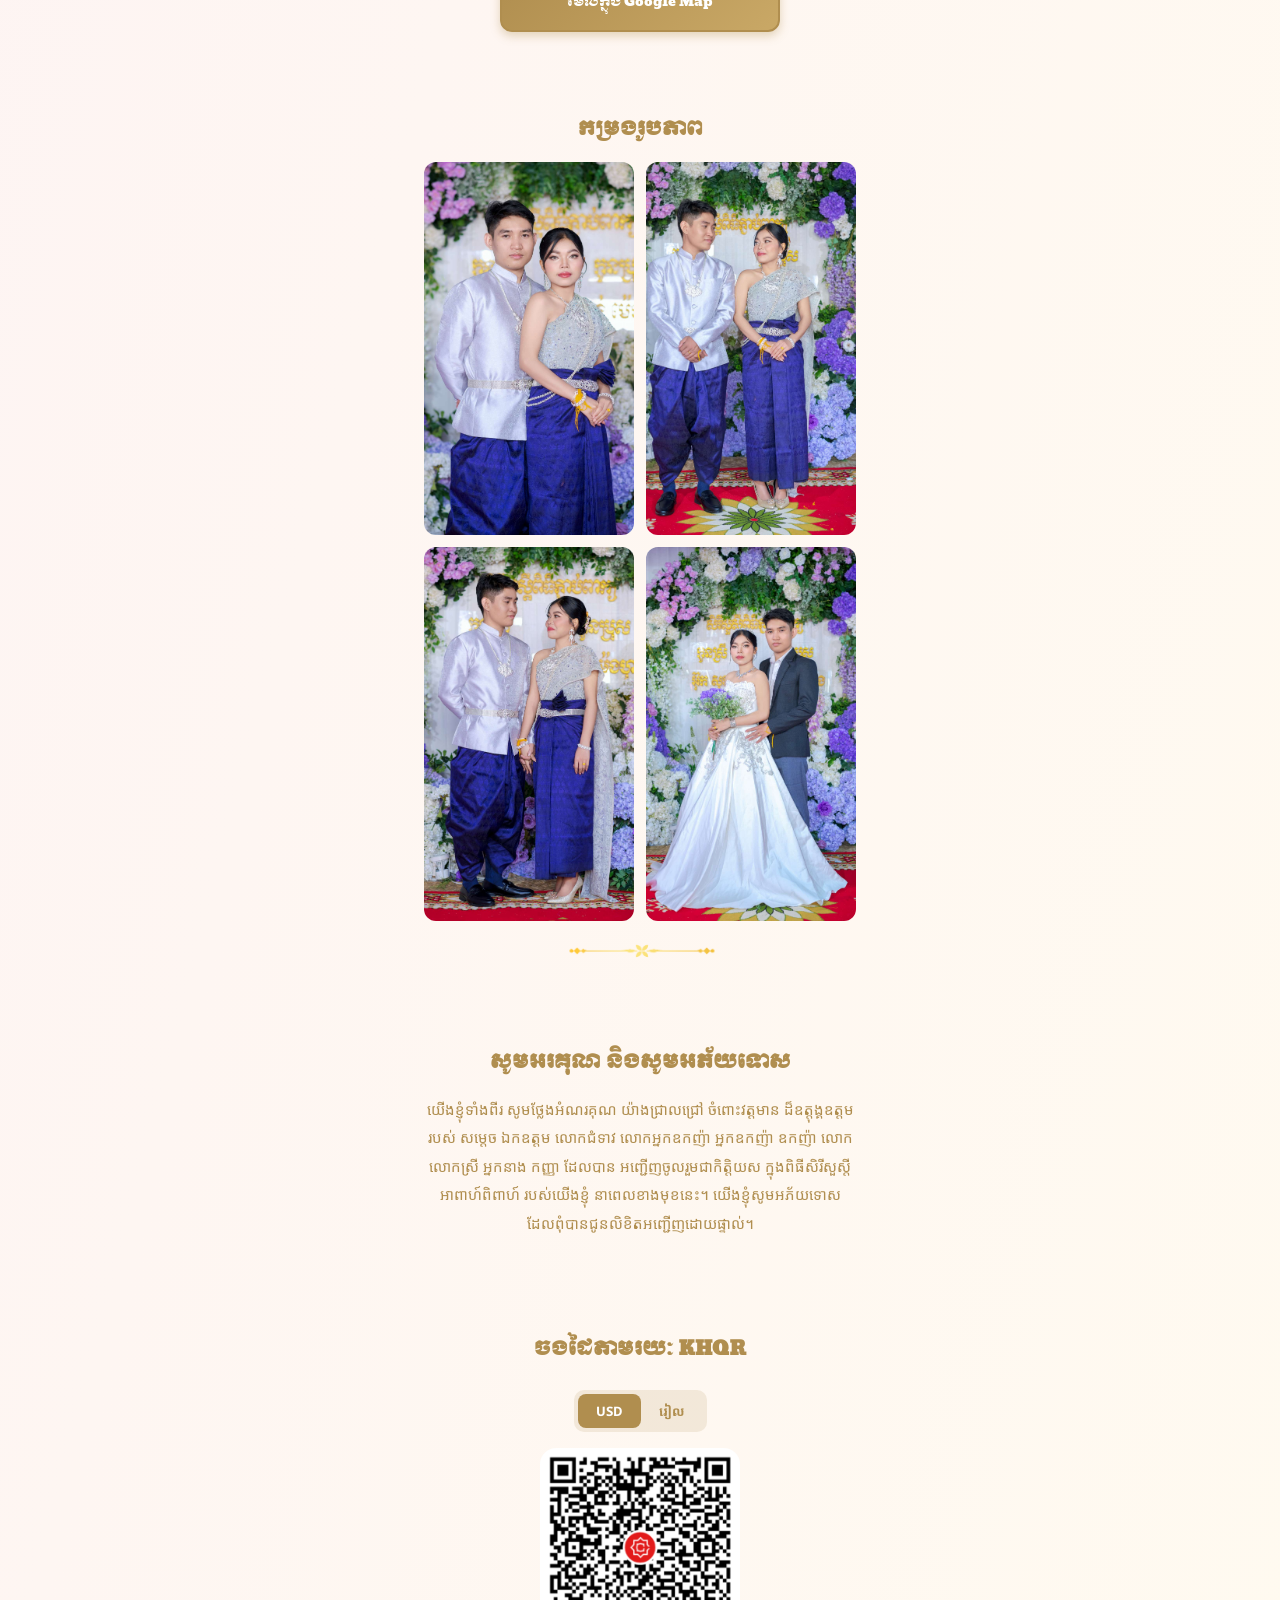
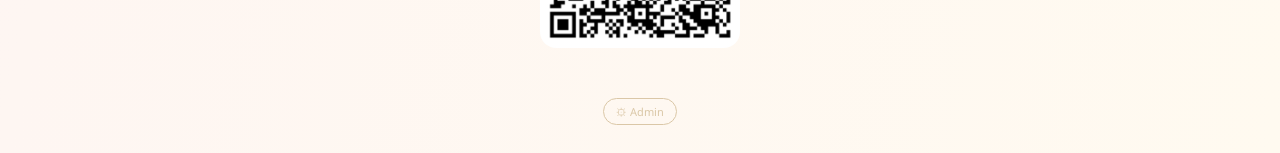
==== commit 1c587596: "Add static admin placeholder page so the footer link no longer 404s GitHub Pages doesn't rewrite ext" ====
--- a/docs/index.html
+++ b/docs/index.html
@@ -204,7 +204,7 @@
   </div>
 
   <footer class="site-footer">
-    <a href="./admin" class="admin-link">⚙ Admin</a>
+    <a href="./admin.html" class="admin-link">⚙ Admin</a>
   </footer>
 
   <script src="./js/main.js"></script>
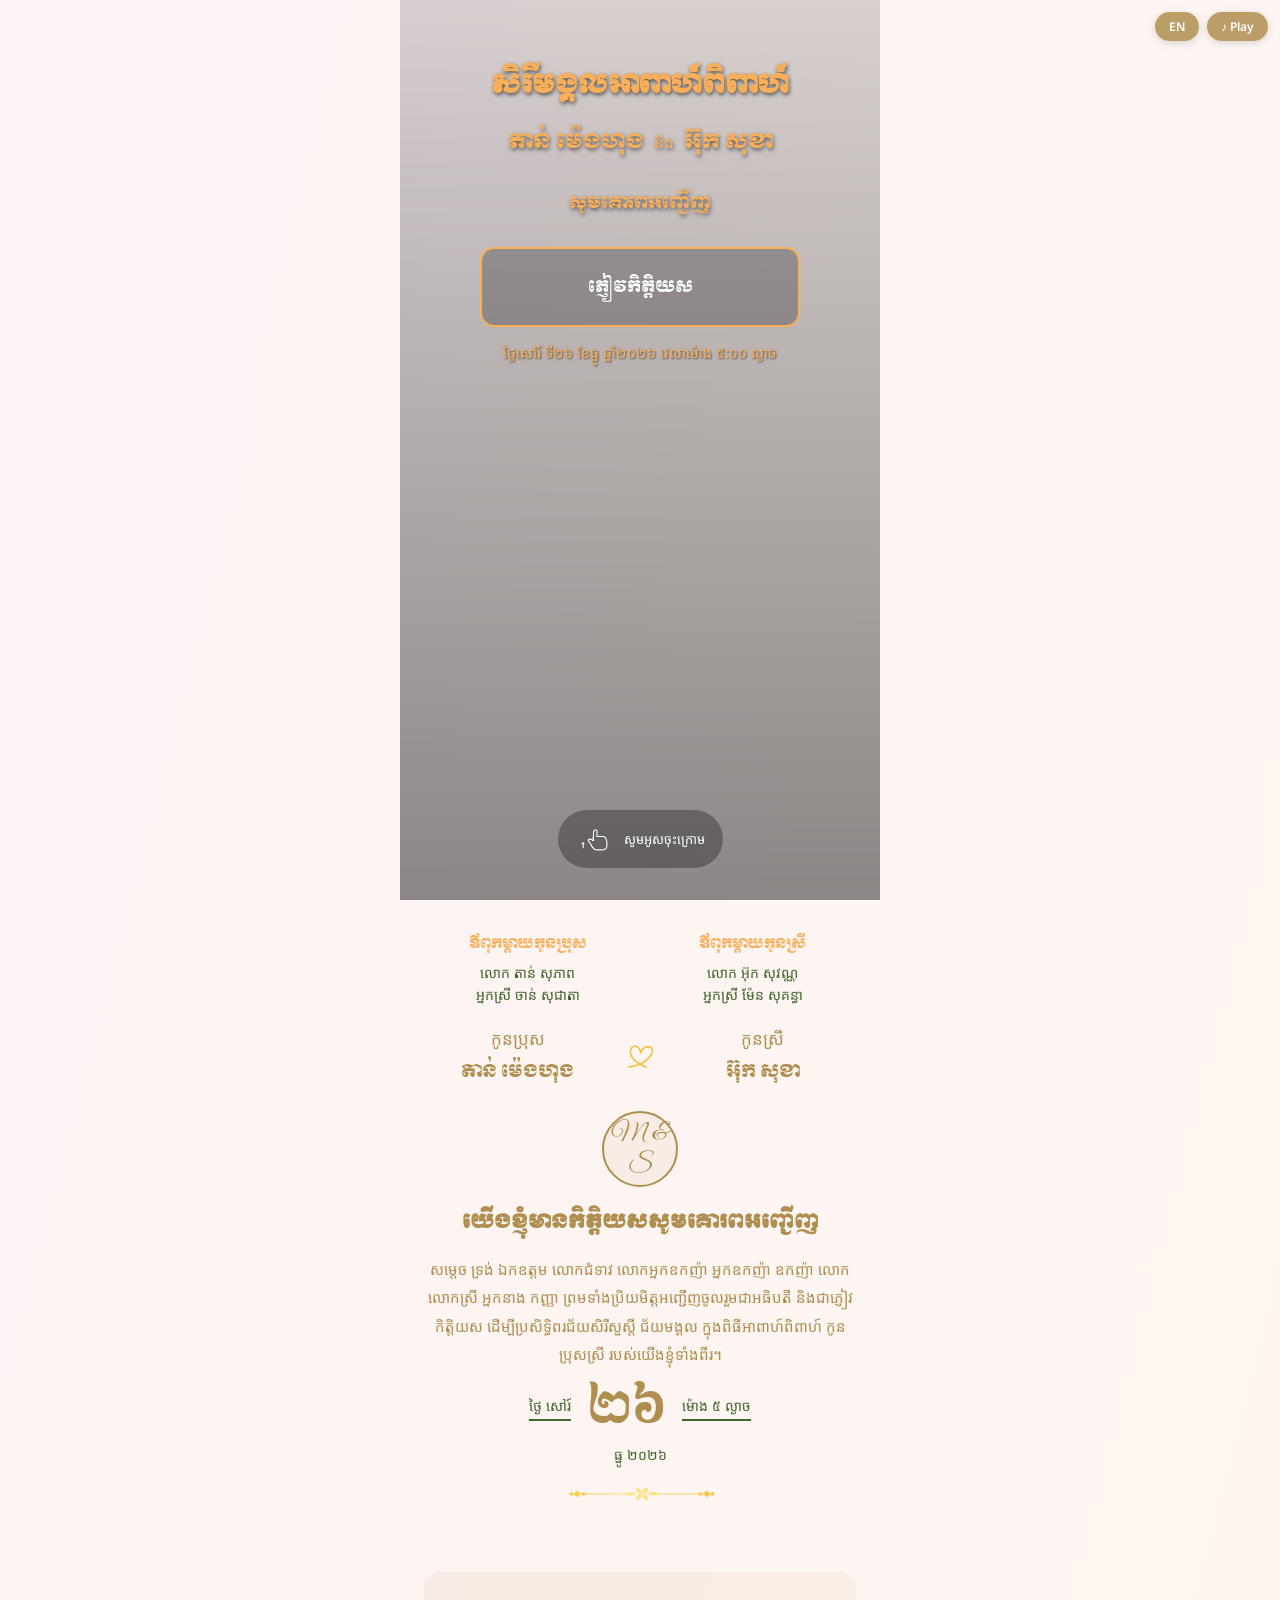
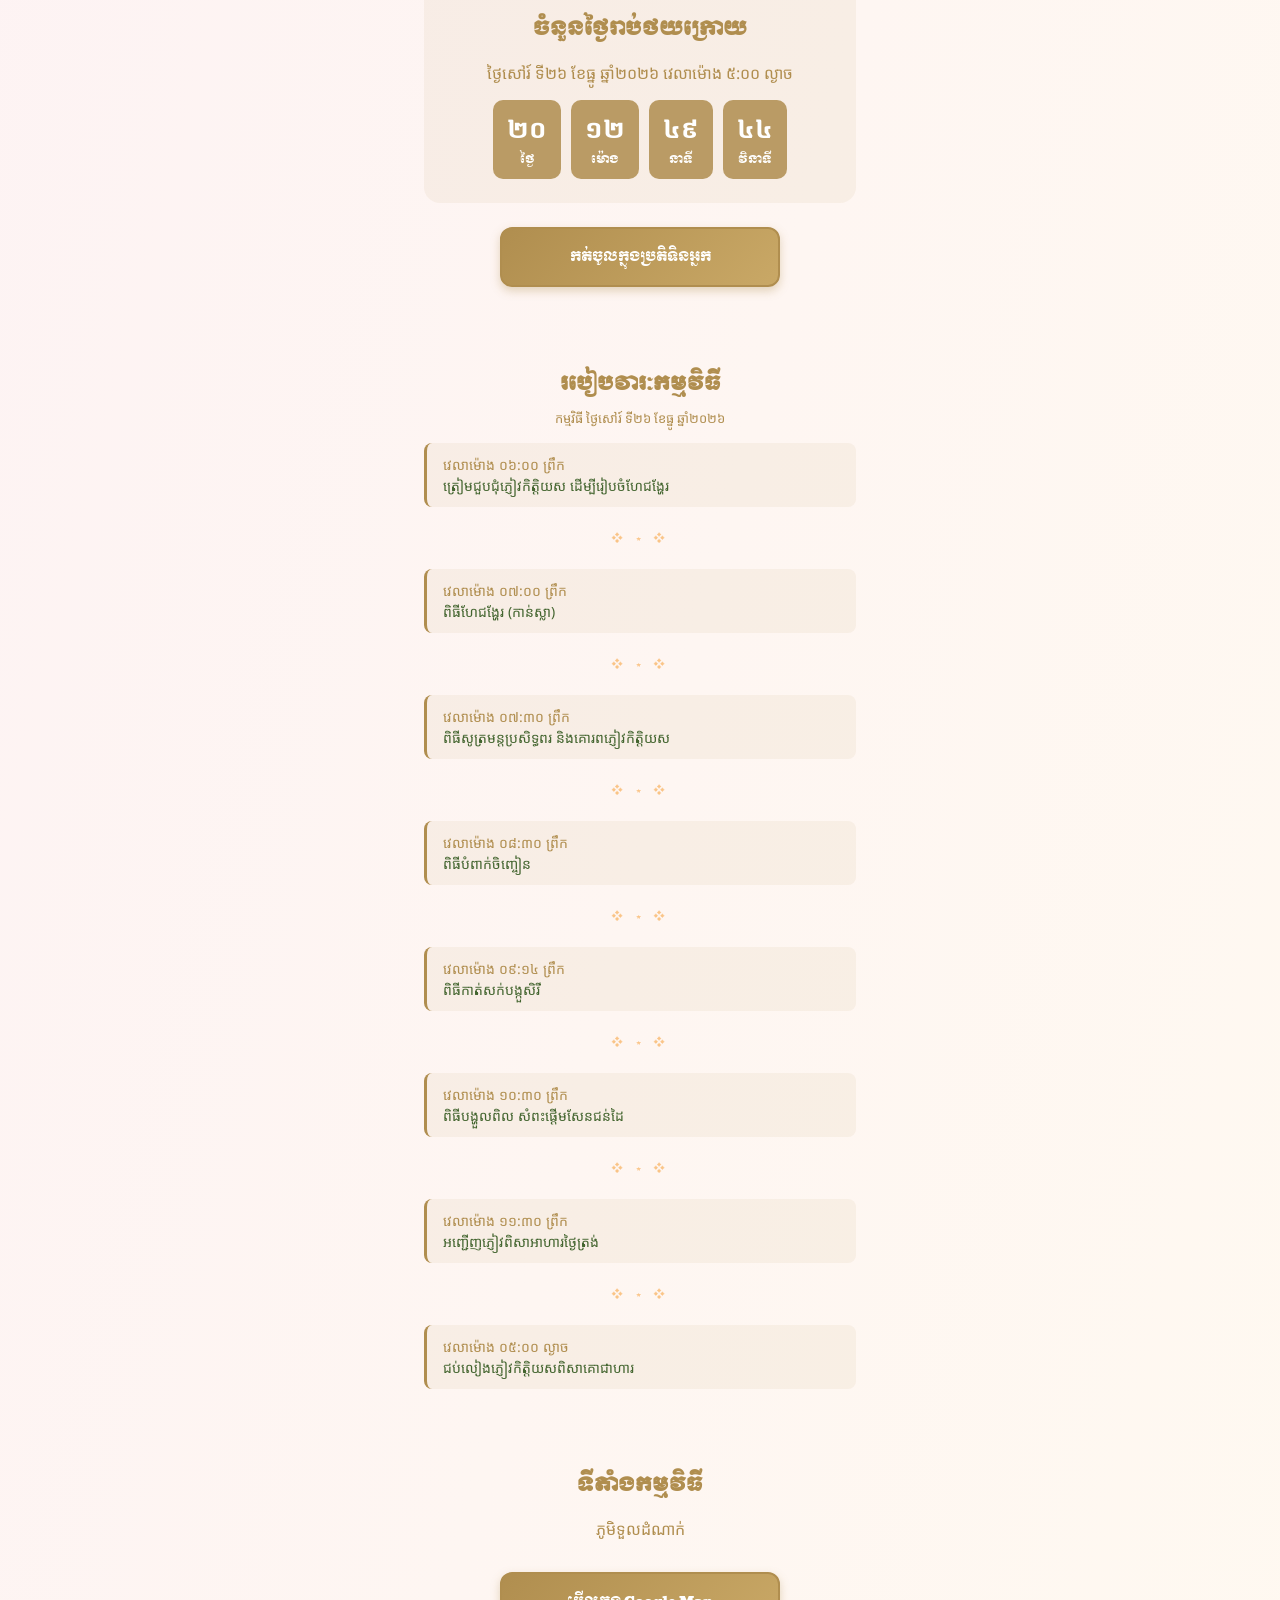
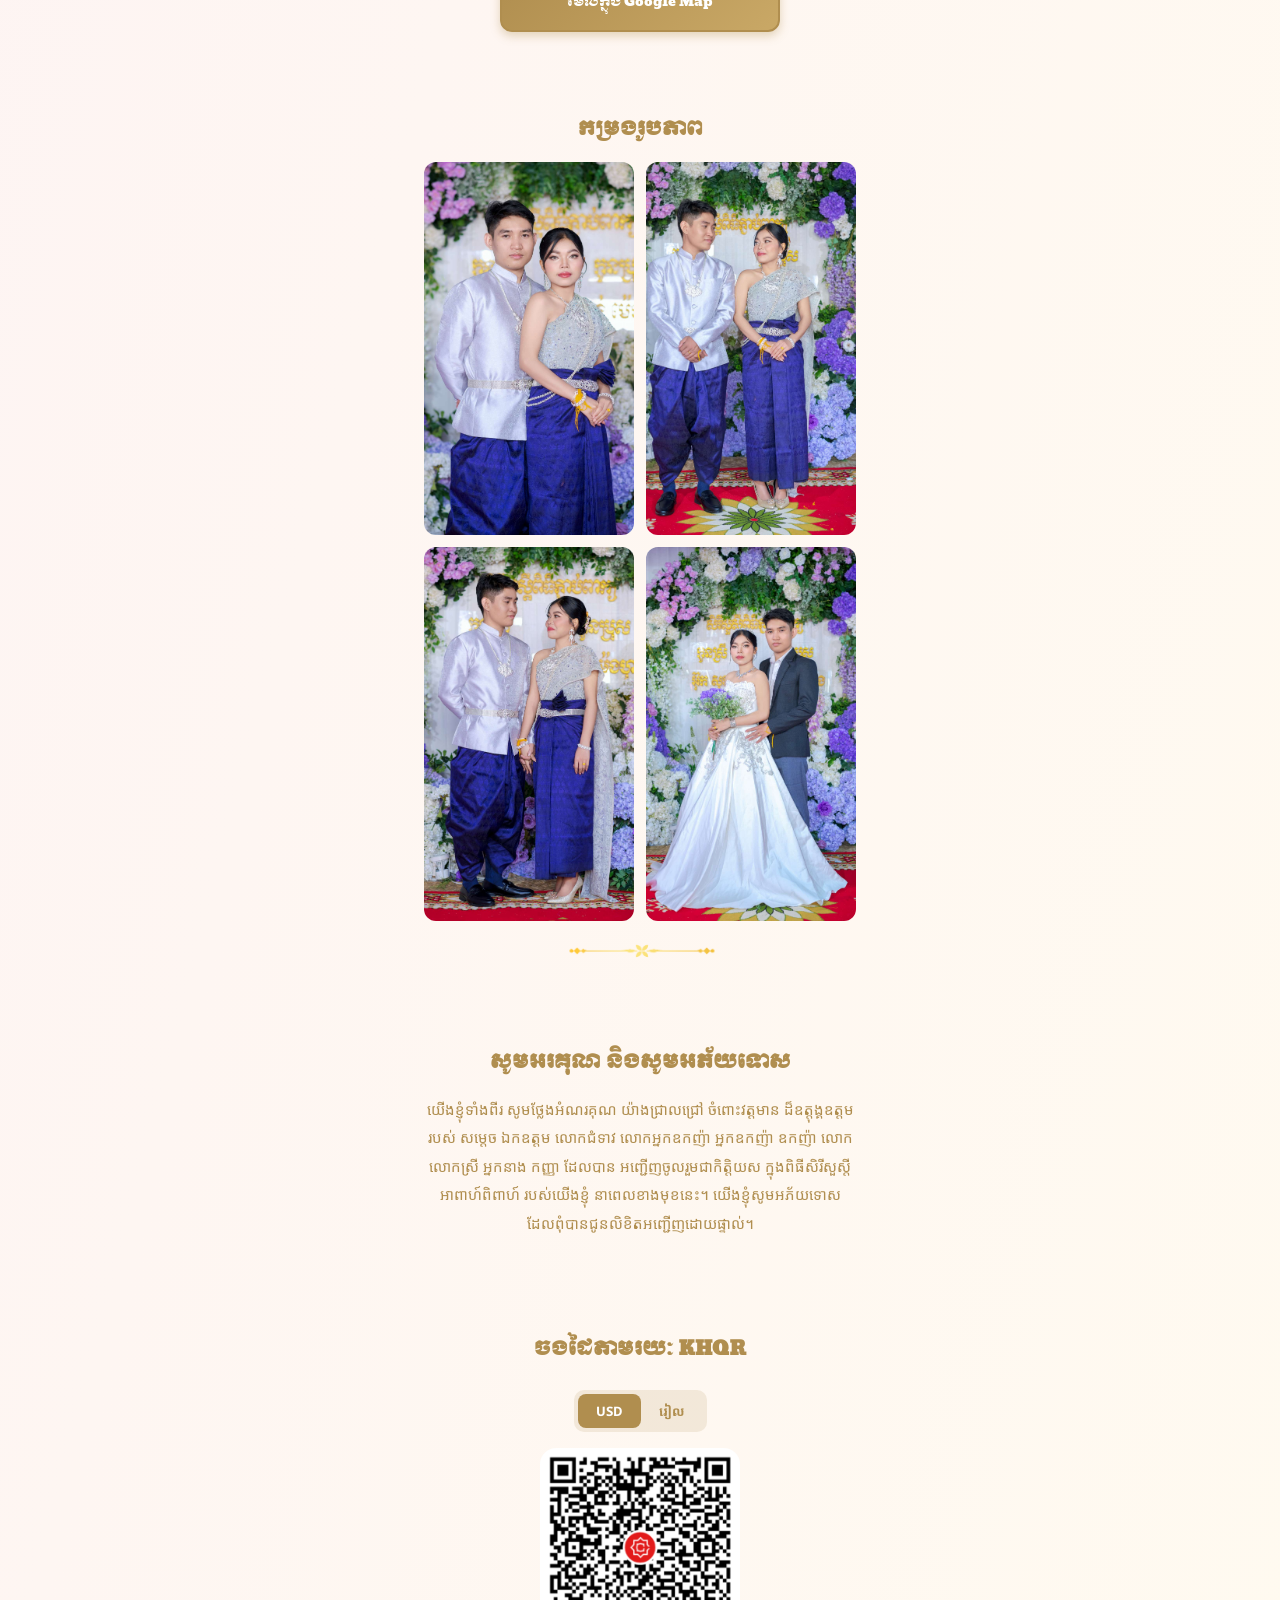
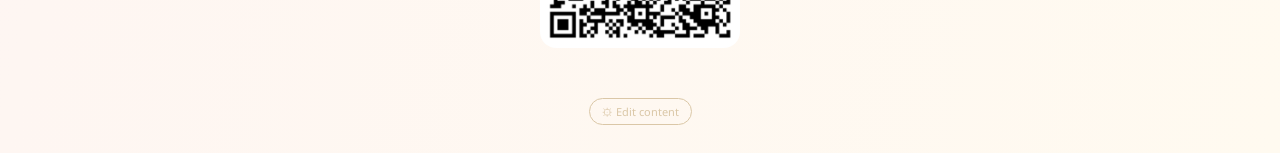
==== commit 3d67f344: "Auto-render GitHub Pages from content.json via GitHub Actions Replace the static admin placeholder w" ====
--- a/docs/index.html
+++ b/docs/index.html
@@ -13,16 +13,18 @@
     <button class="pill-btn" id="music-toggle">♪ Play</button>
   </div>
 
+  
+
   <div class="page">
 
     <!-- ===== Cover / Hero ===== -->
-    <section class="hero" style="background-image: url('https://images.unsplash.com/photo-1519741497674-611481863552?w=900&q=80');">
+    <section class="hero" style="background-image: url('https://images.unsplash.com/photo-1519741497674-611481863552?w=900&amp;q=80');">
       <h1 class="khmer-title" data-km="សិរីមង្គលអាពាហ៍ពិពាហ៍" data-en="Wedding Ceremony">សិរីមង្គលអាពាហ៍ពិពាហ៍</h1>
 
       <div class="names-row khmer-title">
-        <span>តាន់ ម៉េងហុង</span>
-        <span style="font-family: 'Noto Sans Khmer', sans-serif; font-size: 15px;">និង</span>
-        <span>អ៊ុក សុខា</span>
+        <span data-km="តាន់ ម៉េងហុង" data-en="Tann MengHong">តាន់ ម៉េងហុង</span>
+        <span style="font-family: 'Noto Sans Khmer', sans-serif; font-size: 15px;" data-km="និង" data-en="and">និង</span>
+        <span data-km="អ៊ុក សុខា" data-en="Ouk Sokha">អ៊ុក សុខា</span>
       </div>
 
       <p class="greeting khmer-title" data-km="សូមគោរពអញ្ជើញ" data-en="You are cordially invited">សូមគោរពអញ្ជើញ</p>
@@ -31,7 +33,7 @@
         <span id="guest-name">ភ្ញៀវកិត្តិយស</span>
       </div>
 
-      <p class="event-datetime" data-km="ថ្ងៃសៅរ៍ ទី២៦ ខែធ្នូ ឆ្នាំ២០២៦ វេលាម៉ោង ៥:០០ ល្ងាច" data-en="Saturday, 26 December 2026, 5:00 PM">
+      <p class="event-datetime" data-km="ថ្ងៃសៅរ៍ ទី២៦ ខែធ្នូ ឆ្នាំ២០២៦ វេលាម៉ោង ៥:០០ ល្ងាច" data-en="ថ្ងៃសៅរ៍ ទី២៦ ខែធ្នូ ឆ្នាំ២០២៦ វេលាម៉ោង ៥:០០ ល្ងាច">
         ថ្ងៃសៅរ៍ ទី២៦ ខែធ្នូ ឆ្នាំ២០២៦ វេលាម៉ោង ៥:០០ ល្ងាច
       </p>
 
@@ -45,18 +47,20 @@
 
     <!-- ===== Couple / Invitation body ===== -->
     <section id="invitation">
+      
       <div class="parents-row reveal">
         <div class="parents-col">
-          <div class="side-label">ឪពុកម្តាយកូនប្រុស</div>
+          <div class="side-label" data-km="ឪពុកម្តាយកូនប្រុស" data-en="Groom&#39;s Parents">ឪពុកម្តាយកូនប្រុស</div>
           <div class="parent-name">លោក តាន់ សុភាព</div>
           <div class="parent-name">អ្នកស្រី ចាន់ សុជាតា</div>
         </div>
         <div class="parents-col">
-          <div class="side-label">ឪពុកម្តាយកូនស្រី</div>
+          <div class="side-label" data-km="ឪពុកម្តាយកូនស្រី" data-en="Bride&#39;s Parents">ឪពុកម្តាយកូនស្រី</div>
           <div class="parent-name">លោក អ៊ុក សុវណ្ណ</div>
           <div class="parent-name">អ្នកស្រី ម៉ែន សុគន្ធា</div>
         </div>
       </div>
+      
 
       <div class="couple-row reveal">
         <div class="couple-col">
@@ -70,19 +74,23 @@
         </div>
       </div>
 
+      
       <div class="monogram-badge reveal">
-        <div class="ring">M & S</div>
-      </div>
+        <div class="ring">M &amp; S</div>
+      </div>
+      
 
       <h2 class="reveal" data-km="យើងខ្ញុំមានកិត្តិយសសូមគោរពអញ្ជើញ" data-en="With great honor, we invite you">យើងខ្ញុំមានកិត្តិយសសូមគោរពអញ្ជើញ</h2>
       <p class="invitation-body reveal">សម្តេច ទ្រង់ ឯកឧត្តម លោកជំទាវ លោកអ្នកឧកញ៉ា អ្នកឧកញ៉ា ឧកញ៉ា លោក លោកស្រី អ្នកនាង កញ្ញា ព្រមទាំងប្រិយមិត្តអញ្ជើញចូលរួមជាអធិបតី និងជាភ្ញៀវកិត្តិយស ដើម្បីប្រសិទ្ធិពរជ័យសិរីសួស្តី ជ័យមង្គល ក្នុងពិធីអាពាហ៍ពិពាហ៍ កូនប្រុសស្រី របស់យើងខ្ញុំទាំងពីរ។</p>
 
+      
       <div class="save-the-date reveal">
         <span class="day-name">ថ្ងៃ សៅរ៍</span>
         <span class="day-number">២៦</span>
         <span class="time-short">ម៉ោង ៥ ល្ងាច</span>
       </div>
       <div class="save-the-date-month reveal">ធ្នូ ២០២៦</div>
+      
 
       <img class="divider-img reveal" src="./img/underline-kbach-2.png" alt="" />
     </section>
@@ -102,83 +110,105 @@
       <button class="btn-gold reveal" id="add-calendar"
         data-datetime="2026-12-26T17:00:00"
         data-title="អាពាហ៍ពិពាហ៍ តាន់ ម៉េងហុង & អ៊ុក សុខា"
-        data-location="ភូមិទួលដំណាក់">
+        data-location="ភូមិទួលដំណាក់"
+        data-km="កត់ចូលក្នុងប្រតិទិនអ្នក" data-en="Add to your calendar">
         កត់ចូលក្នុងប្រតិទិនអ្នក
       </button>
     </section>
 
     <!-- ===== Schedule ===== -->
+    
     <section id="schedule">
       <h2 class="reveal" data-km="របៀបវារៈកម្មវិធី" data-en="Program Schedule">របៀបវារៈកម្មវិធី</h2>
-      <p class="schedule-subtitle reveal">កម្មវិធី ថ្ងៃសៅរ៍ ទី២៦ ខែធ្នូ ឆ្នាំ២០២៦</p>
+      <p class="schedule-subtitle reveal" data-km="កម្មវិធី ថ្ងៃសៅរ៍ ទី២៦ ខែធ្នូ ឆ្នាំ២០២៦" data-en="Schedule for ថ្ងៃសៅរ៍ ទី២៦ ខែធ្នូ ឆ្នាំ២០២៦">កម្មវិធី ថ្ងៃសៅរ៍ ទី២៦ ខែធ្នូ ឆ្នាំ២០២៦</p>
       <div class="schedule-list">
+        
         <div class="schedule-item reveal">
           <span class="time">វេលាម៉ោង ០៦:០០ ព្រឹក</span>
           <span class="title">ត្រៀមជួបជុំភ្ញៀវកិត្តិយស ដើម្បីរៀបចំហែជង្ហែរ</span>
         </div>
         <div class="flourish-divider">❖ ⋆ ❖</div>
+        
         <div class="schedule-item reveal">
           <span class="time">វេលាម៉ោង ០៧:០០ ព្រឹក</span>
           <span class="title">ពិធីហែជង្ហែរ (កាន់ស្លា)</span>
         </div>
         <div class="flourish-divider">❖ ⋆ ❖</div>
+        
         <div class="schedule-item reveal">
           <span class="time">វេលាម៉ោង ០៧:៣០ ព្រឹក</span>
           <span class="title">ពិធីសូត្រមន្តប្រសិទ្ធពរ និងគោរពភ្ញៀវកិត្តិយស</span>
         </div>
         <div class="flourish-divider">❖ ⋆ ❖</div>
+        
         <div class="schedule-item reveal">
           <span class="time">វេលាម៉ោង ០៨:៣០ ព្រឹក</span>
           <span class="title">ពិធីបំពាក់ចិញ្ចៀន</span>
         </div>
         <div class="flourish-divider">❖ ⋆ ❖</div>
+        
         <div class="schedule-item reveal">
           <span class="time">វេលាម៉ោង ០៩:១៤ ព្រឹក</span>
           <span class="title">ពិធីកាត់សក់បង្កួសិរី</span>
         </div>
         <div class="flourish-divider">❖ ⋆ ❖</div>
+        
         <div class="schedule-item reveal">
           <span class="time">វេលាម៉ោង ១០:៣០ ព្រឹក</span>
           <span class="title">ពិធីបង្ហួលពិល សំពះផ្ដើមសែនជន់ដៃ</span>
         </div>
         <div class="flourish-divider">❖ ⋆ ❖</div>
+        
         <div class="schedule-item reveal">
           <span class="time">វេលាម៉ោង ១១:៣០ ព្រឹក</span>
           <span class="title">អញ្ជើញភ្ញៀវពិសាអាហារថ្ងៃត្រង់</span>
         </div>
         <div class="flourish-divider">❖ ⋆ ❖</div>
+        
         <div class="schedule-item reveal">
           <span class="time">វេលាម៉ោង ០៥:០០ ល្ងាច</span>
           <span class="title">ជប់លៀងភ្ញៀវកិត្តិយសពិសាគោជាហារ</span>
         </div>
-      </div>
-    </section>
+        
+        
+      </div>
+    </section>
+    
 
     <!-- ===== Location ===== -->
     <section id="location">
       <h2 class="reveal" data-km="ទីតាំងកម្មវិធី" data-en="Venue">ទីតាំងកម្មវិធី</h2>
       <p class="reveal">ភូមិទួលដំណាក់</p>
+      
       <a class="btn-gold reveal" style="margin-top:16px; display:inline-flex;"
          href="https://www.google.com/maps?q=%E1%9E%97%E1%9E%BC%E1%9E%98%E1%9E%B7%E1%9E%91%E1%9E%BD%E1%9E%9B%E1%9E%8A%E1%9F%86%E1%9E%8E%E1%9E%B6%E1%9E%80%E1%9F%8B"
-         target="_blank" rel="noopener noreferrer">
+         target="_blank" rel="noopener noreferrer"
+         data-km="មើលក្នុង Google Map" data-en="View on Google Map">
         មើលក្នុង Google Map
       </a>
     </section>
 
     <!-- ===== Gallery ===== -->
+    
     <section id="gallery">
       <h2 class="reveal" data-km="កម្រងរូបភាព" data-en="Photo Gallery">កម្រងរូបភាព</h2>
       <div class="gallery-grid">
+        
         <img class="reveal" src="./img/gallery_1.jpg" alt="Photo" loading="lazy" />
+        
         <img class="reveal" src="./img/gallery_2.jpg" alt="Photo" loading="lazy" />
+        
         <img class="reveal" src="./img/gallery_3.jpg" alt="Photo" loading="lazy" />
+        
         <img class="reveal" src="./img/gallery_4.jpg" alt="Photo" loading="lazy" />
+        
       </div>
       <img class="divider-img reveal" src="./img/underline-kbach-2.png" alt="" />
     </section>
     <div class="lightbox" id="lightbox">
       <img id="lightbox-img" src="" alt="" />
     </div>
+    
 
     <!-- ===== Thank you ===== -->
     <section>
@@ -187,6 +217,7 @@
     </section>
 
     <!-- ===== KHQR ===== -->
+    
     <section id="khqr">
       <h2 class="reveal" data-km="ចងដៃតាមរយៈ KHQR" data-en="Gift via KHQR">ចងដៃតាមរយៈ KHQR</h2>
       <div class="qr-toggle reveal">
@@ -199,14 +230,19 @@
              data-khr="" alt="KHQR" />
       </div>
     </section>
-
-    <!-- ===== Footer ===== -->
+    
+
+    <!-- ===== RSVP / Wishes ===== -->
+    
+
   </div>
 
   <footer class="site-footer">
-    <a href="./admin.html" class="admin-link">⚙ Admin</a>
+    
+    <a href="https://github.com/tann-menghong/wedding-invitation/edit/main/data/content.json" class="admin-link" target="_blank" rel="noopener noreferrer">⚙ Edit content</a>
+    
   </footer>
 
   <script src="./js/main.js"></script>
 </body>
-</html>
+</html>
--- a/docs/css/style.css
+++ b/docs/css/style.css
@@ -499,6 +499,97 @@
 .qr-image-wrap img {
   width: 200px;
   border-radius: 16px;
+}
+
+/* ---------- RSVP / messages ---------- */
+.rsvp-card {
+  background: rgba(255, 255, 255, 0.55);
+  border-radius: 16px;
+  padding: 24px 18px;
+  margin-top: 16px;
+}
+
+.rsvp-toggle {
+  display: grid;
+  grid-template-columns: 1fr 1fr;
+  gap: 10px;
+  margin-bottom: 14px;
+}
+
+.rsvp-toggle button {
+  padding: 12px 0;
+  border-radius: 999px;
+  border: none;
+  font-weight: 600;
+  background: #d8d8d8;
+  color: #555;
+  font-size: 14px;
+}
+
+.rsvp-toggle button.selected.attend {
+  background: var(--green-dark);
+  color: #fff;
+}
+
+.rsvp-toggle button.selected.decline {
+  background: var(--rose);
+  color: #fff;
+}
+
+.rsvp-card input,
+.rsvp-card textarea {
+  width: 100%;
+  border: none;
+  border-radius: 12px;
+  background: #e9e3d5;
+  padding: 12px 14px;
+  font-size: 14px;
+  color: var(--gold);
+  margin-bottom: 12px;
+  resize: none;
+}
+
+.rsvp-card input::placeholder,
+.rsvp-card textarea::placeholder {
+  color: rgba(176, 142, 79, 0.6);
+}
+
+.wishes-wall {
+  margin-top: 24px;
+  display: flex;
+  flex-direction: column;
+  gap: 10px;
+  text-align: left;
+}
+
+.wish-item {
+  background: rgba(176, 142, 79, 0.1);
+  border-radius: 10px;
+  padding: 12px 14px;
+}
+
+.wish-item .wish-name {
+  font-weight: 700;
+  font-size: 13px;
+  color: var(--gold);
+}
+
+.wish-item .wish-status {
+  font-size: 11px;
+  margin-left: 6px;
+  font-weight: 400;
+}
+
+.wish-item .wish-text {
+  font-size: 13px;
+  color: #555;
+  margin-top: 4px;
+}
+
+.empty-wishes {
+  text-align: center;
+  color: rgba(176, 142, 79, 0.6);
+  padding: 8px 0;
 }
 
 /* ---------- Animations ---------- */
@@ -722,3 +813,11 @@
 .save-toast.show {
   opacity: 1;
 }
+
+.error-text {
+  color: #f43f5e;
+  font-size: 13px;
+  text-align: center;
+  margin-top: -6px;
+  margin-bottom: 10px;
+}
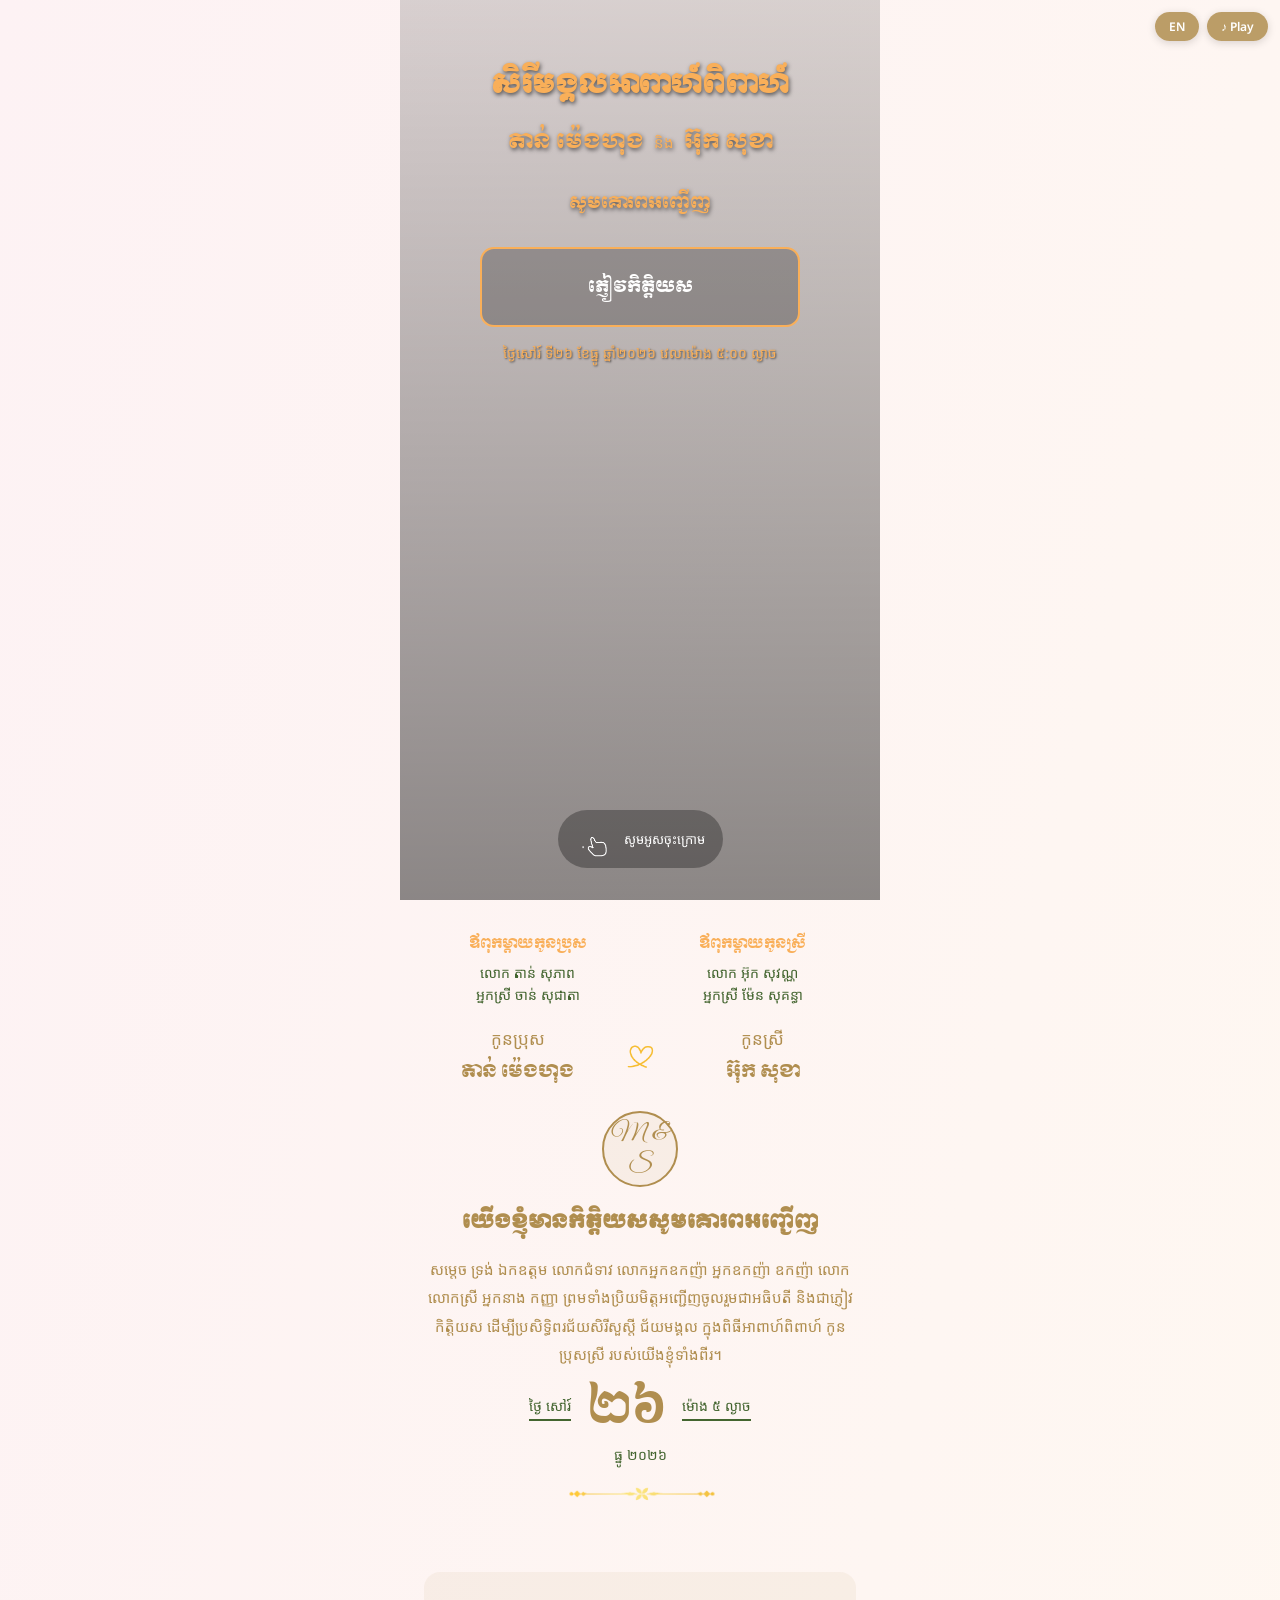
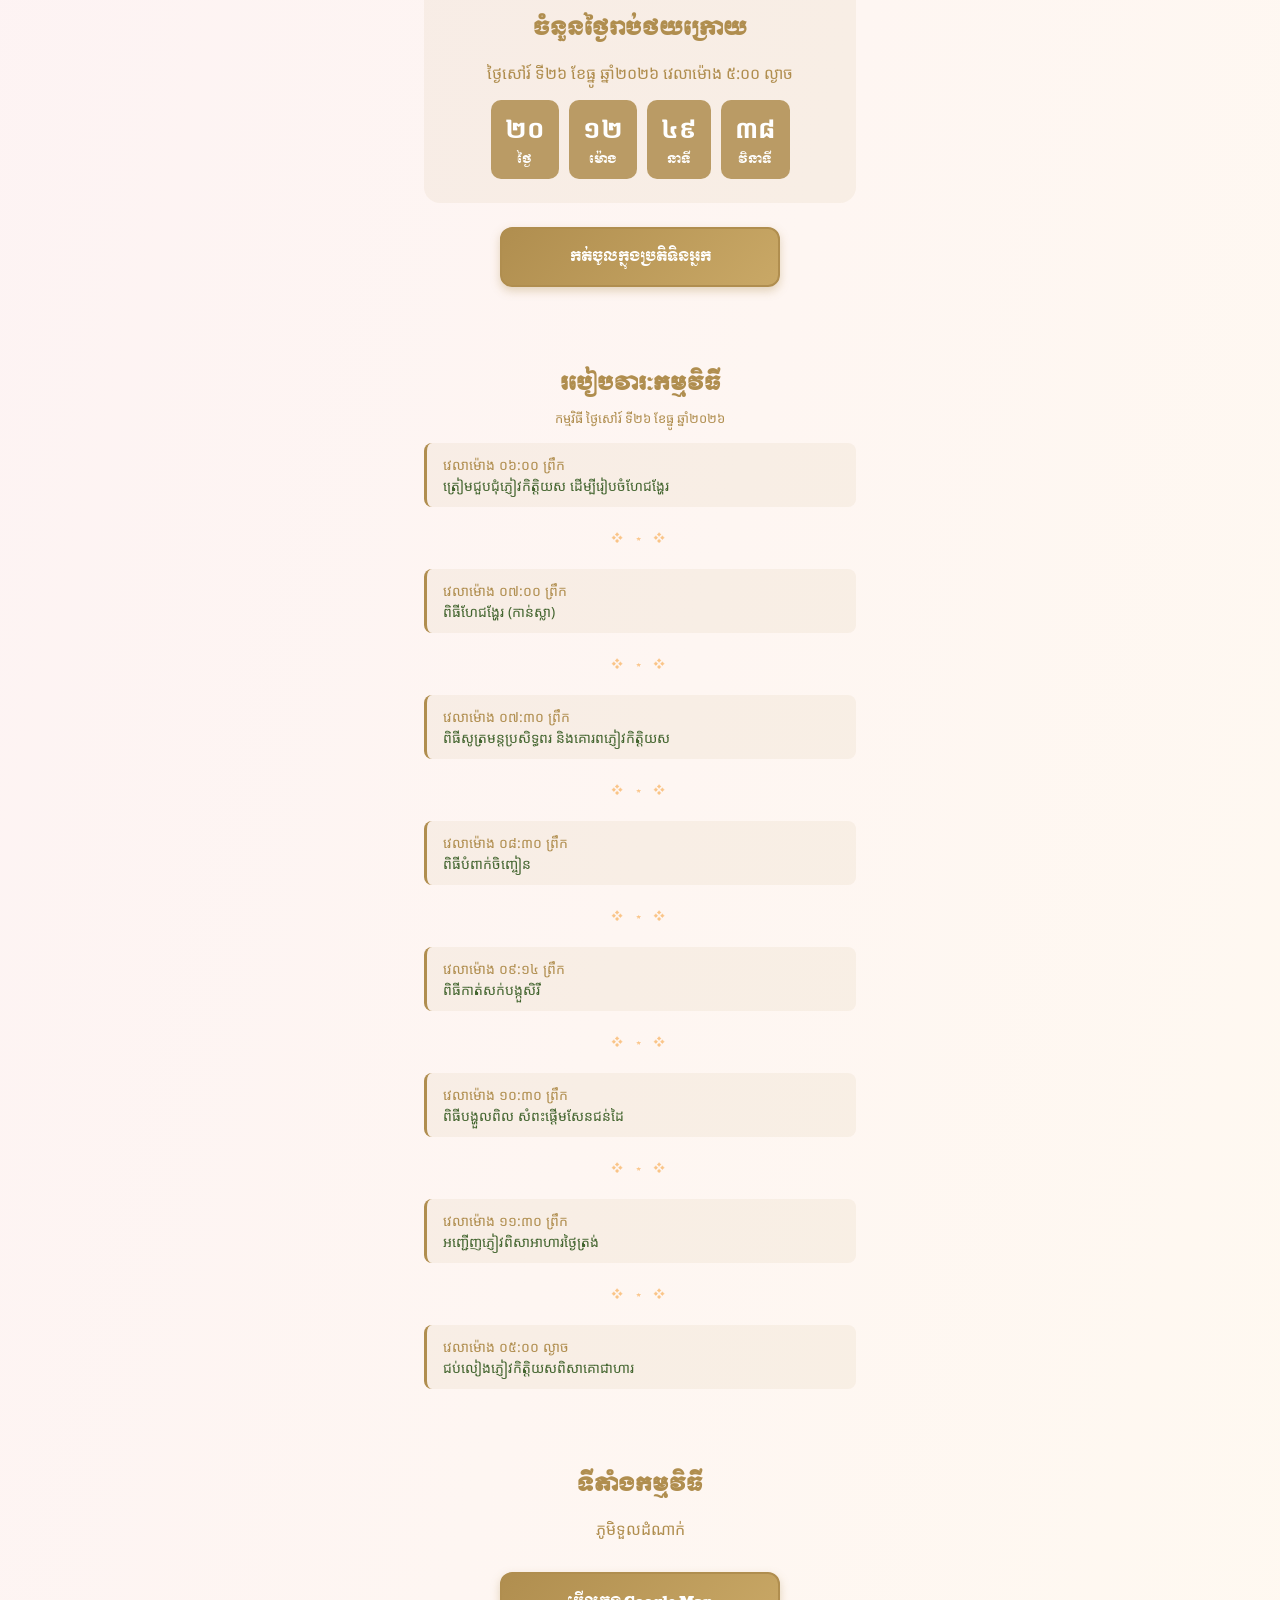
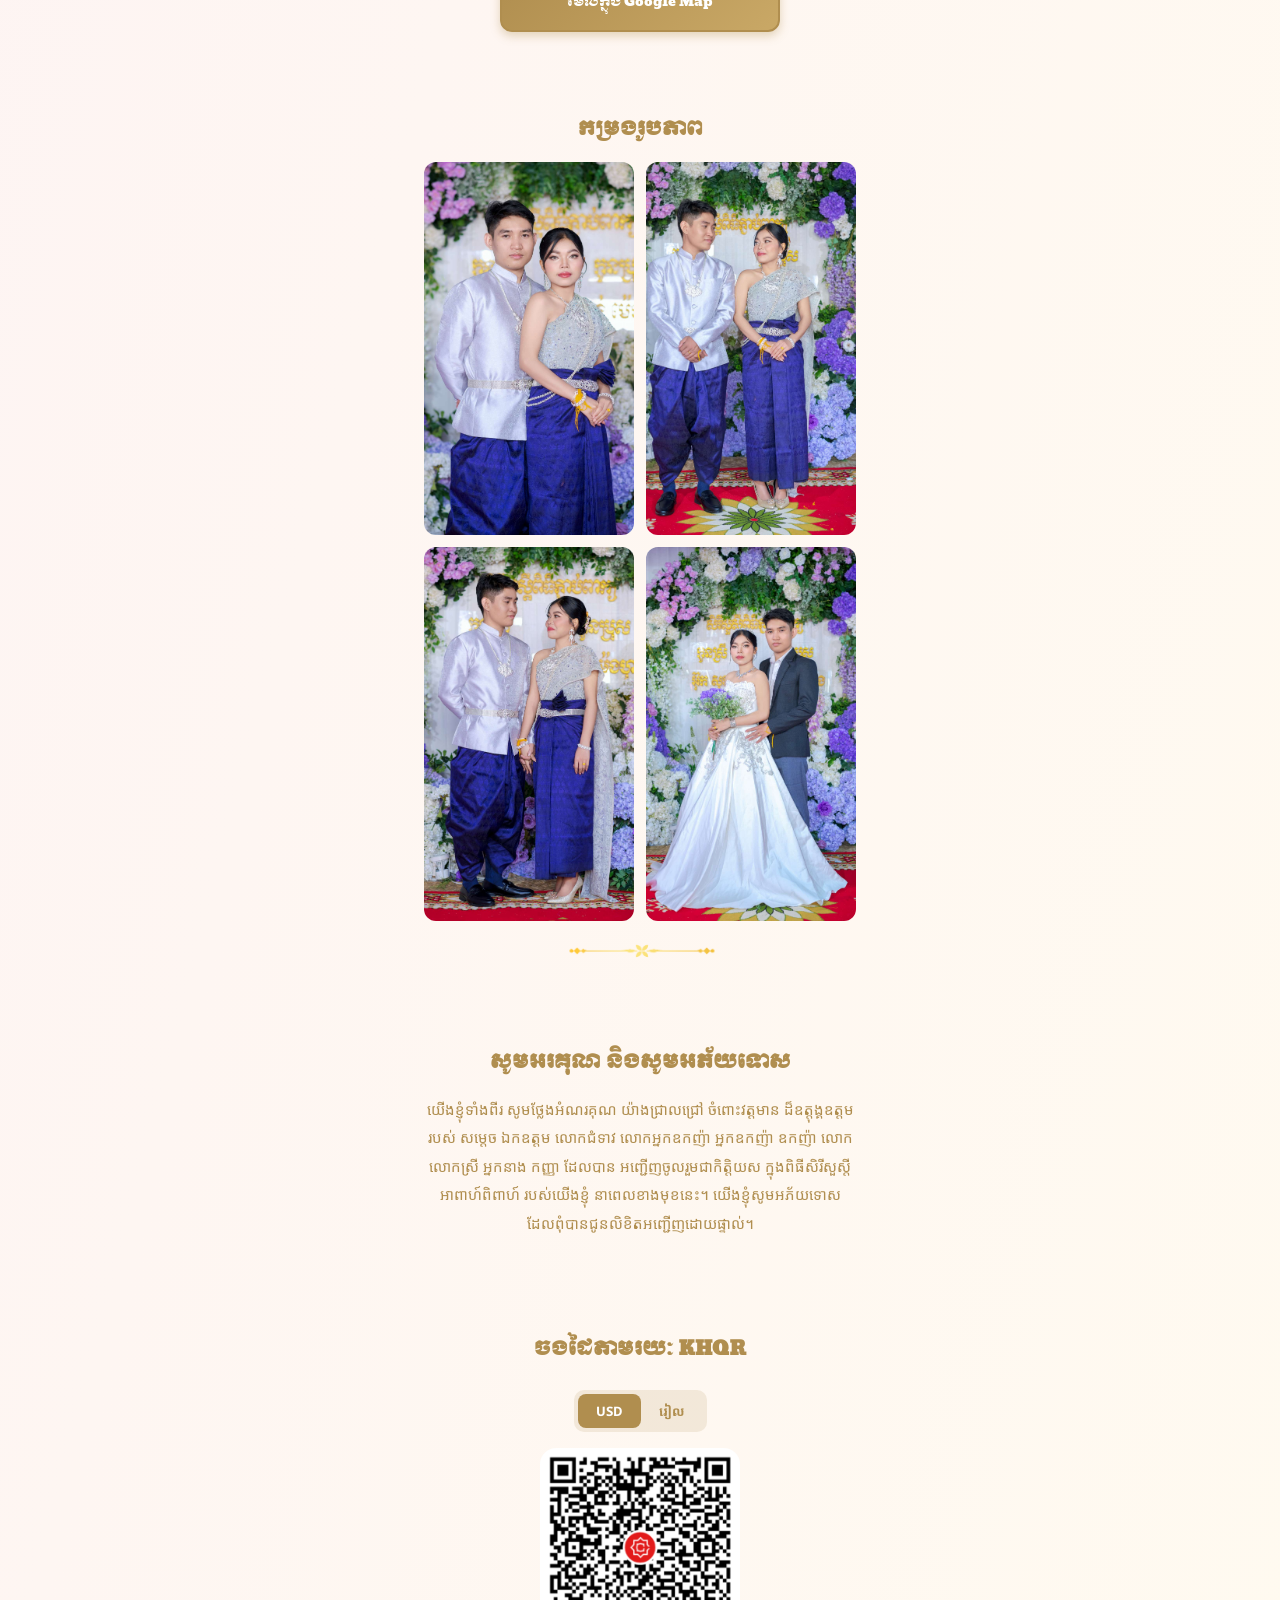
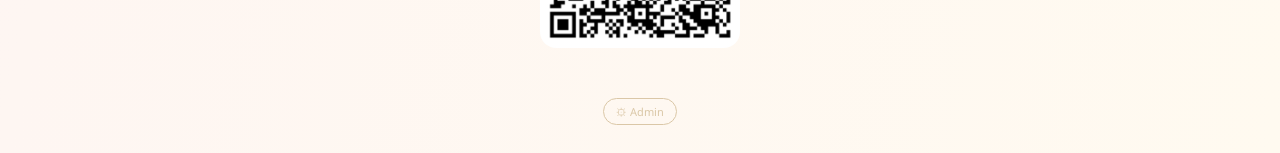
==== commit 7e762270: "Add a working admin panel to the static GitHub Pages site docs/admin.html is a self-contained client" ====
--- a/docs/index.html
+++ b/docs/index.html
@@ -239,7 +239,7 @@
 
   <footer class="site-footer">
     
-    <a href="https://github.com/tann-menghong/wedding-invitation/edit/main/data/content.json" class="admin-link" target="_blank" rel="noopener noreferrer">⚙ Edit content</a>
+    <a href="./admin.html" class="admin-link">⚙ Admin</a>
     
   </footer>
 
